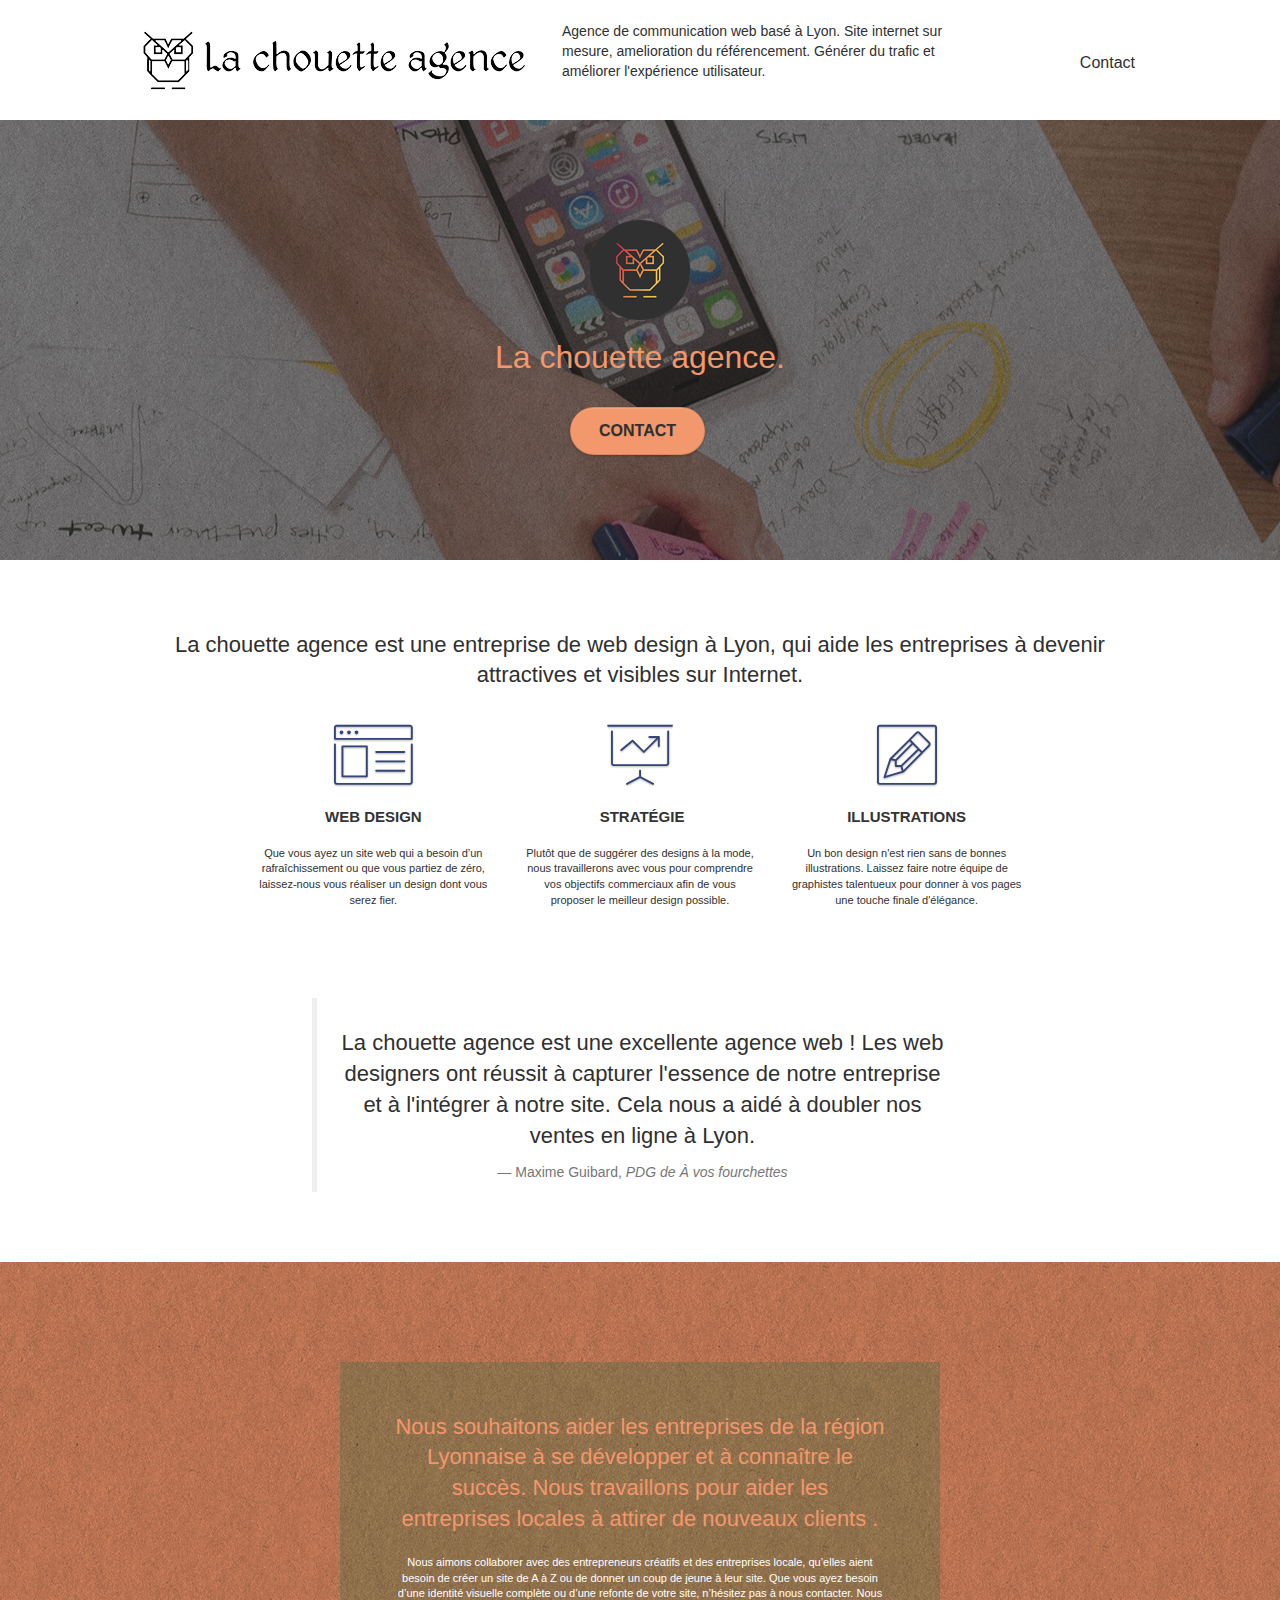
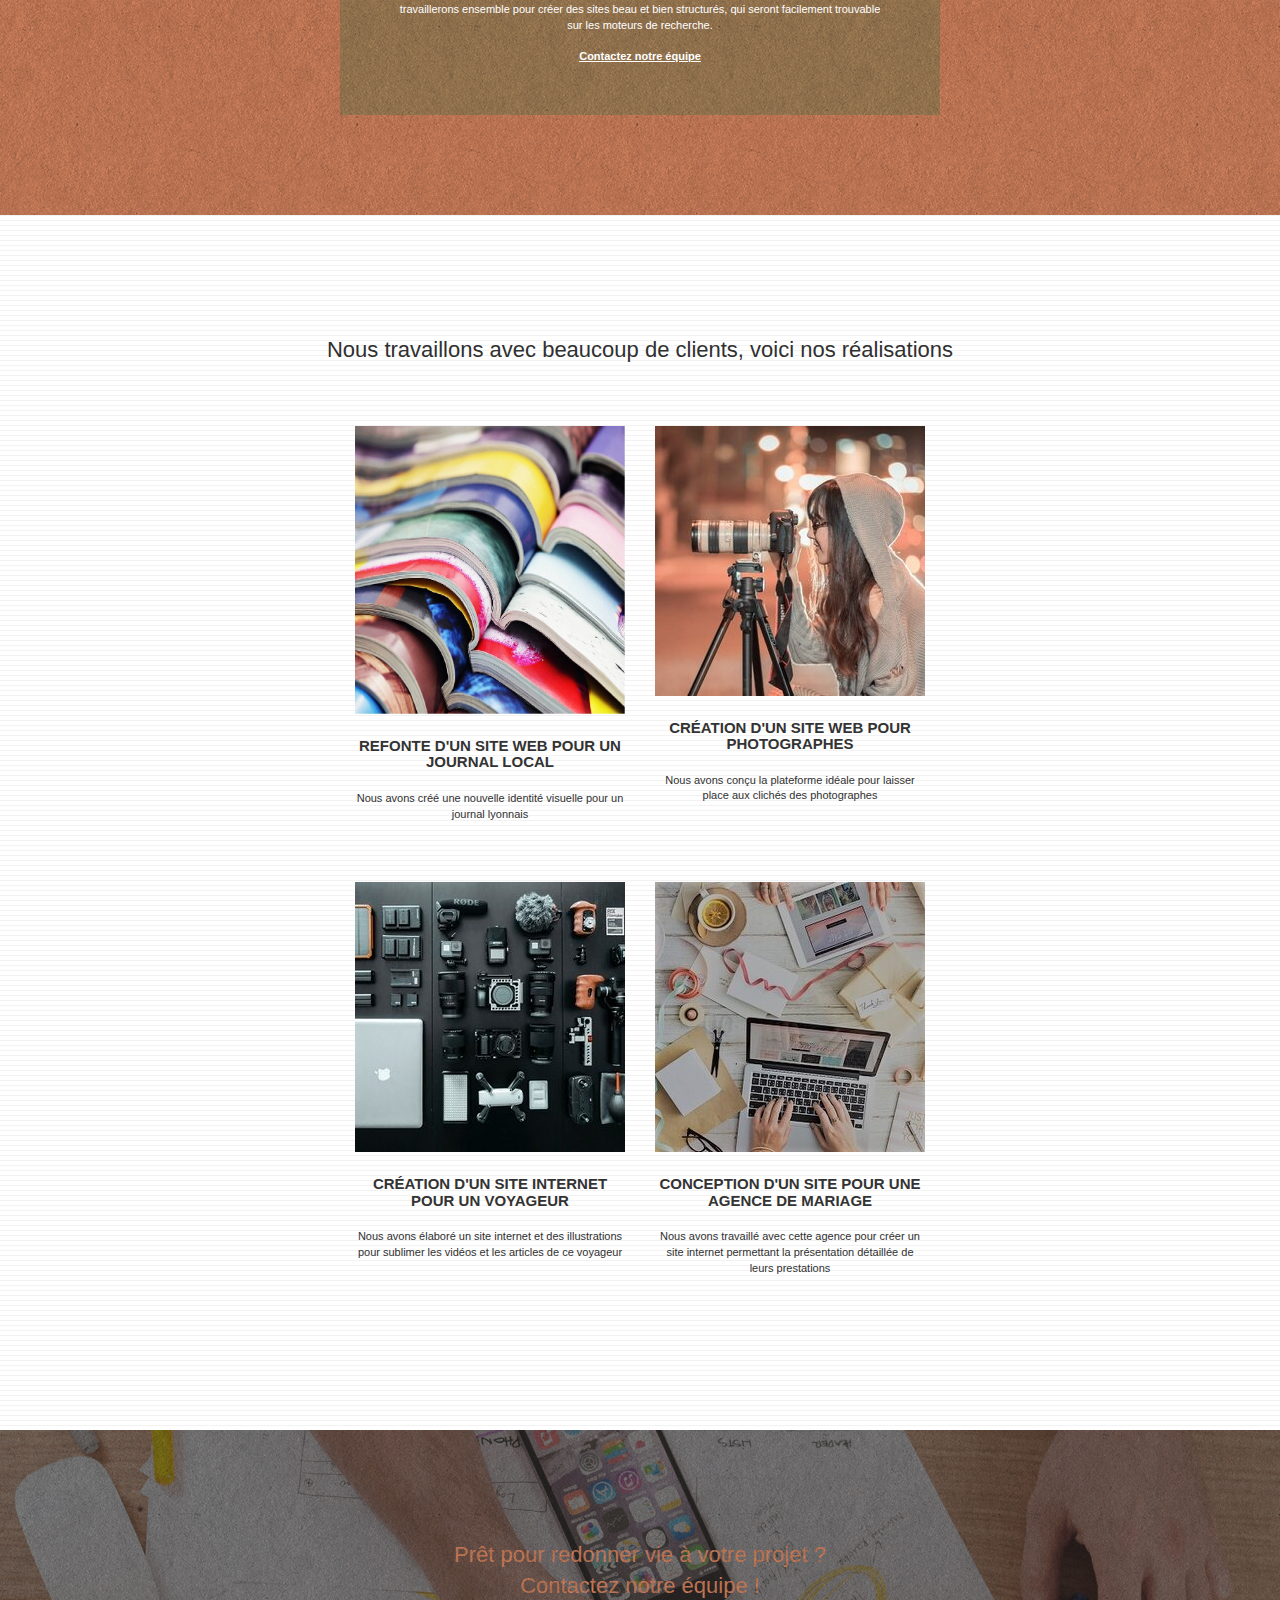
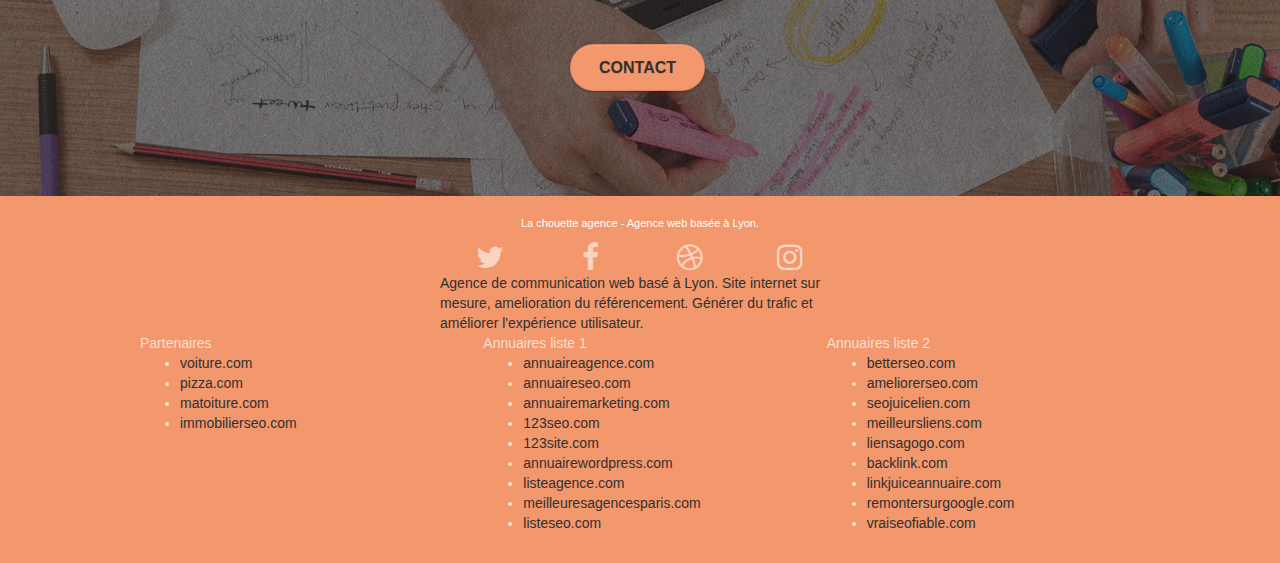
==== index.html @ 99d014a4 "Modification taille de la première photo dans le bloc-4" ====
<!doctype html>
<html lang="fr">
<head>
	<script async src="https://www.googletagmanager.com/gtag/js?id=UA-165295325-1"></script>
	<script>
		window.dataLayer = window.dataLayer || [];

		function gtag() {
			dataLayer.push(arguments);
		}
		gtag('js', new Date());

		gtag('config', 'UA-165295325-1');
	</script>
	<meta charset="utf-8">
	<title>La chouette agence - Entreprise webdesign Lyon</title>
    <meta name="description" content="Agence de communication web basé à Lyon. Site internet sur mesure, amelioration du référencement. Générer du trafic et améliorer l'expérience utilisateur.">
	<meta name="viewport" content="width=device-width, initial-scale=1.0">
	<meta name="twitter:card" content="summary">
	<meta name="twitter:title" content="Entreprise webdesign Lyon">
	<meta name="twitter:description" content="Agence de communication web basé à Lyon. Site internet sur mesure, amelioration du référencement. Générer du trafic et améliorer l'expérience utilisateur.">
	<meta name="twitter:image" content="">
	<meta property="og:title" content="Entreprise webdesign Lyon">
	<meta property="og:type" content="website">
	<meta property="og:description" content="Agence de communication web basé à Lyon">
	<meta property="og:image" content="">
    <link rel="shortcut icon" type="image/png" href="favicon.jpg">
	<link rel="stylesheet" type="text/css" href="./css/bootstrap.css">
	<link rel="stylesheet" type="text/css" href="style.css">
	<link rel="stylesheet" type="text/css" href="./css/font-awesome.css">
	<link rel="stylesheet" type="text/css" href="./css/et-line.css">
	<script src="./js/jquery-2.1.0.js"></script>
	<script src="./js/bootstrap.js"></script>
	<script src="./js/blocs.js"></script>
	<script src="./js/jquery.touchSwipe.js" defer></script>
	<script src="./js/gmaps.js"></script>
</head>

<body>
<!-- Principal conteneur -->
<div class="page-container">
    
<!-- bloc-0 -->
<div class="bloc bgc-white l-bloc " id="bloc-0">
	<div class="container bloc-sm">
		<nav class="navbar row">
			<div class="navbar-header">
				<a class="navbar-brand" href="index.html"><img src="img/la-chouette-agence.png" alt="Grand logo La chouette agence"/></a>
				<div class="keywords col-md-5 col-sm-4">Agence de communication web basé à Lyon. Site internet
					sur mesure, amelioration du référencement. Générer du trafic et améliorer l'expérience utilisateur.</div>
				<button id="nav-toggle" type="button" class="ui-navbar-toggle navbar-toggle" data-toggle="collapse" data-target=".navbar-1">
					<span class="sr-only">Toggle navigation</span><span class="icon-bar"></span><span class="icon-bar"></span><span class="icon-bar"></span>
				</button>
			</div>
			<div class="collapse navbar-collapse navbar-1 special-dropdown-nav">
				<ul class="site-navigation nav navbar-nav">
					<li>
						<a href="contact.html">Contact</a>
					</li>
				</ul>
			</div>
		</nav>
	</div>
</div>
<!-- bloc-0 END -->

<!-- bloc-1-presentation -->
<header class="bloc bgc-dark-slate-blue bg-banniere d-bloc bg-t-edge bloc-bg-texture texture-paper b-parallax" id="bloc-1-hero">
	<div class="container bloc-lg">
		<div class="row tight-width-whitespace">
			<div class="col-sm-12">
				<img src="img/logo.png" class="center-block image-resize-mode" width="100" alt="Logo la chouette agence" />
				<h1 class="text-center hero-bloc-text tc-white ">
					La chouette agence.
				</h1>
				<div class="text-center">
					<a href="contact.html" class="btn btn-lg btn-clean btn-rd cta-hero btn-atomic-tangerine" id="cta-hero">Contact</a>
				</div>
			</div>
		</div>
	</div>
</header>
<!-- bloc-1-presentation END -->

<!-- bloc-2-services -->
<main class="bloc bgc-white l-bloc" id="bloc-2-services">
	<div class="container bloc-md">
		<div class="row">
			<div class="col-sm-12 text-center">
				<h2>La chouette agence est une entreprise de web design à Lyon, qui aide les entreprises à devenir attractives et visibles sur Internet.</h2>
			</div>
		</div>
		<div class="row voffset-lg  med-width-whitespace">
			<div class="col-sm-4">
				<div class="text-center">
					<span class="et-icon-browser sm-shadow icon-dark-slate-blue icons icon-lg"></span>
				</div>
				<h3 class="mg-md text-center">
					Web design
				</h3>
				<p class="text-center ">
					Que vous ayez un site web qui a besoin d&rsquo;un rafraîchissement ou que vous partiez de zéro, laissez-nous vous réaliser un design dont vous serez fier.
				</p>
			</div>
			<div class="col-sm-4">
				<div class="text-center">
					<span class="et-icon-presentation sm-shadow icon-dark-slate-blue icons icon-lg"></span>
				</div>
				<h3 class="mg-md text-center">
					&nbsp;Stratégie
				</h3>
				<p class="text-center ">
					Plutôt que de suggérer des designs à la mode, nous travaillerons avec vous pour comprendre vos objectifs commerciaux afin de vous proposer le meilleur design possible.<br>
				</p>
			</div>
			<div class="col-sm-4">
				<div class="text-center">
					<span class="et-icon-edit sm-shadow icon-dark-slate-blue icons icon-lg"></span>
				</div>
				<h3 class="mg-md text-center">
					Illustrations
				</h3>
				<p class="text-center ">
					Un bon design n'est rien sans de bonnes illustrations. Laissez faire notre équipe de graphistes talentueux pour donner à vos pages une touche finale d'élégance.
				</p>
			</div>
		</div>
		<div class="row voffset-lg voffset">
			<div class="col-xs-12 col-md-8 col-md-offset-2 text-center">
				<blockquote>
					<h2>La chouette agence est une excellente agence web ! Les web designers ont réussit à capturer l'essence de notre entreprise et à l'intégrer
						à notre site. Cela nous a aidé à doubler nos ventes en ligne à Lyon.
					</h2>
					<footer>Maxime Guibard, <cite>PDG de À vos fourchettes</cite></footer>
				</blockquote>
			</div>
		</div>
	</div>
</main>
<!-- bloc-2-services END -->

<!-- bloc-3-what-i-do -->
<section class="bloc tc-white bgc-atomic-tangerine bg-presentation d-bloc bloc-bg-texture texture-paper b-parallax" id="bloc-3-what-i-do">
	<div class="container bloc-lg">
		<div class="row tight-width-whitespace black-background">
			<div class="col-sm-12">
				<h2 class="mg-md text-center tc-white">
					Nous souhaitons aider les entreprises de la région Lyonnaise à se développer et à connaître le succès. Nous travaillons pour aider les entreprises locales 
					à attirer de nouveaux clients .<br>
				</h2>
				<p class="text-center white">
					Nous aimons collaborer avec des entrepreneurs créatifs et des entreprises locale, qu’elles aient besoin de créer un site de A à Z ou de 
					donner un coup de jeune à leur site. Que vous ayez besoin d’une identité visuelle complète ou d’une refonte de votre site, n’hésitez pas 
					à nous contacter. Nous travaillerons ensemble pour créer des sites beau et bien structurés, qui seront facilement trouvable sur 
					les moteurs de recherche. <br><br><a class="ltc-white bold-link" href="contact.html">Contactez notre équipe</a><br>
				</p>
			</div>
		</div>
	</div>
</section>
<!-- bloc-3-what-i-do END -->

<!-- bloc-4-portfolio -->
<section class="bloc bgc-white bg-lines-h2-bg bg-repeat l-bloc" id="bloc-4-portfolio">
	<div class="container bloc-lg">
		<div class="row">
			<div class="col-sm-12 text-center">
				<h2>Nous travaillons avec beaucoup de clients, voici nos réalisations</h2>
			</div>
		</div>
		<article class="row tight-width-whitespace portfolio-row">
			<div class="col-sm-6">
				<a href="#" data-lightbox="img/livres.jpg" data-gallery-id="gallery-1"
					data-caption="Refonte d'un site web pour un journal local" data-frame="snapshot-lb">
					<img src="img/livres.jpg" alt="Plusieurs livres pour un site web journal" class="img-responsive portfolio-thumb" /></a>
				<h3 class="mg-md text-center">
					Refonte d'un site web pour un journal local
				</h3>
				<p class="text-center">
					Nous avons créé une nouvelle identité visuelle pour un journal lyonnais
				</p>
			</div>
			<div class="col-sm-6">
				<a href="#" data-lightbox="img/photographie.jpg" data-gallery-id="gallery-1" data-caption="Création d'un site web pour photographes" data-frame="snapshot-lb">
					<img src="img/photographie.jpg" class="img-responsive portfolio-thumb" alt="Photographie pour un site web de photographes" /></a>
				<h3 class="mg-md text-center">
					Création d'un site web pour photographes
				</h3>
				<p class="text-center">
					Nous avons conçu la plateforme idéale pour laisser place aux clichés des photographes
				</p>
			</div>
		</article>
		<article class="row tight-width-whitespace portfolio-row">
			<div class="col-sm-6">
				<a href="#" data-lightbox="img/appareils-photo.jpg" data-gallery-id="gallery-1"
					data-caption="Création d'un site internet pour un voyageur" data-frame="snapshot-lb">
					<img src="img/appareils-photo.jpg" class="img-responsive portfolio-thumb" alt="Plusieurs appareils photo pour un site web pour voyageur"/></a>
				<h3 class="mg-md text-center">
					Création d'un site internet pour un voyageur
				</h3>
				<p class="text-center">
					Nous avons élaboré un site internet et des illustrations pour sublimer les vidéos et les articles de ce voyageur
				</p>
			</div>
			<div class="col-sm-6">
				<a href="#" data-lightbox="img/pc-bureau.jpg" data-gallery-id="gallery-1"
					data-caption="Conception d'un site pour une agence de mariage" data-frame="snapshot-lb">
					<img src="img/pc-bureau.jpg" class="img-responsive portfolio-thumb" alt="PC sur un bureau pour un site web d'agence de mariage" /></a>
				<h3 class="mg-md text-center">
					Conception d'un site pour une agence de mariage
				</h3>
				<p class="text-center">
					Nous avons travaillé avec cette agence pour créer un site internet permettant la présentation détaillée de leurs prestations
				</p>
			</div>
		</article>
	</div>
</section>
<!-- bloc-4-portfolio END -->

<!-- bloc-5-cta -->
<div class="bloc bgc-dark-slate-blue bg-banniere d-bloc bloc-bg-texture texture-paper" id="bloc-5-cta">
	<div class="container bloc-lg">
		<div class="row">
			<h2 class="mg-md text-center tc-white">
				Prêt pour redonner vie à votre projet ?<br>Contactez notre équipe !
			</h2>
			<div class="col-sm-12 text-center">
				<a href="contact.html" class="btn btn-atomic-tangerine btn-clean btn-rd btn-lg cta-hero">Contact</a>
			</div>
		</div>
	</div>
</div>
<!-- bloc-5-cta END -->

<!-- Footer - bloc-8 -->
<div class="bloc bgc-atomic-tangerine d-bloc" id="bloc-8">
	<div class="container bloc-sm">
		<div class="row">
			<div class="col-sm-12">
				<p class="text-center white">
					La chouette agence - Agence web basée à Lyon.<br>
				</p>
				<div class="row row-no-gutters social">
					<div class="col-sm-3">
						<div class="text-center">
							<a class="social" href="index.html"><span class="fa fa-twitter icon-md"></span></a>
						</div>
					</div>
					<div class="col-sm-3">
						<div class="text-center">
							<a class="social" href="index.html"><span class="fa fa-facebook icon-md"></span></a>
						</div>
					</div>
					<div class="col-sm-3">
						<div class="text-center">
							<a class="social" href="index.html"><span class="fa fa-dribbble icon-md"></span></a>
						</div>
					</div>
					<div class="col-sm-3">
						<div class="text-center">
							<a class="social" href="index.html"><span class="fa fa-instagram icon-md"></span></a>
						</div>
					</div>
					<div class="keywords" style="color:#303030;">Agence de communication web basé à Lyon. Site internet
						sur mesure, amelioration du référencement. Générer du trafic et améliorer l'expérience utilisateur.</div>
				</div>
				<div class="row">
					<div class="col-sm-4">
						Partenaires
							<ul>
								<li><a href="voiture.com">voiture.com</a></li>
								<li><a href="pizza.com">pizza.com</a></li>
								<li><a href="matoiture.com">matoiture.com</a></li>
								<li><a href="immobilierseo.com">immobilierseo.com</a></li>
							</ul>		
					</div>
					<div class="col-sm-4">
						Annuaires liste 1
						<ul>
							<li><a href="annuaireagence.com">annuaireagence.com</a></li>
							<li><a href="annuaireseo.com">annuaireseo.com</a></li>
							<li><a href="annuairemarketing.com">annuairemarketing.com</a></li>
							<li><a href="123seoture.com">123seo.com</a></li>
							<li><a href="123site.com">123site.com</a></li>
							<li><a href="annuairewordpress.com">annuairewordpress.com</a></li>
							<li><a href="listeagence.com">listeagence.com</a></li>
							<li><a href="meilleuresagencesparis.com">meilleuresagencesparis.com</a></li>
							<li><a href="listeseo.com">listeseo.com</a></li>
						</ul>
					</div>
					<div class="col-sm-4">
						Annuaires liste 2
						<ul>
							<li><a href="betterseo.com">betterseo.com</a></li>
							<li><a href="ameliorerseo.com">ameliorerseo.com</a></li>
							<li><a href="seojuicelien.com">seojuicelien.com</a></li>
							<li><a href="meilleursliens.com">meilleursliens.com</a></li>
							<li><a href="liensagogo.com">liensagogo.com</a></li>
							<li><a href="backlink.com">backlink.com</a></li>
							<li><a href="linkjuiceannuaire.com">linkjuiceannuaire.com</a></li>
							<li><a href="remontersurgoogle.com">remontersurgoogle.com</a></li>
							<li><a href="vraiseofiable.com">vraiseofiable.com</a></li>
						</ul>
					</div>
				</div>
			</div>
		</div>
	</div>
</div>
<!-- Footer - bloc-8 END -->

</div>
<!-- Principal conteneur END -->
    

</body>
</html>
---- style.css ----
body {
    margin: 0;
    padding: 0;
    background: #FFF;
    overflow-x: hidden;
    -webkit-font-smoothing: antialiased;
    -moz-osx-font-smoothing: grayscale;
}

a,
button {
    transition: all .3s ease-in-out;
    outline: none!important;
}

a:hover {
    text-decoration: none;
    cursor: pointer;
}

#page-loading-blocs-notifaction {
    position: fixed;
    top: 0;
    bottom: 0;
    width: 100%;
    z-index: 100000;
    background: #FFFFFF url("img/pageload-spinner.gif") no-repeat center center;
}

.bloc {
    width: 100%;
    clear: both;
    background: 50% 50% no-repeat;
    padding: 0 50px;
    -webkit-background-size: cover;
    -moz-background-size: cover;
    -o-background-size: cover;
    background-size: cover;
    position: relative;
}

.bloc .container {
    padding-left: 0;
    padding-right: 0;
}

.bloc-lg {
    padding: 100px 50px;
}

.bloc-md {
    padding: 50px;
}

.bloc-sm {
    padding: 20px 50px;
}

.bg-center,
.bg-l-edge,
.bg-r-edge,
.bg-t-edge,
.bg-b-edge,
.bg-tl-edge,
.bg-bl-edge,
.bg-tr-edge,
.bg-br-edge,
.bg-repeat {
    -webkit-background-size: auto!important;
    -moz-background-size: auto!important;
    -o-background-size: auto!important;
    background-size: auto!important;
}

.bg-repeat {
    background: repeat;
}

.bg-t-edge {
    background: top no-repeat;
}

.bloc-bg-texture::before {
    content: "";
    background-size: 2px 2px;
    position: absolute;
    top: 0;
    bottom: 0;
    left: 0;
    right: 0;
}

.texture-paper::before {
    background: url("img/texture-paper.png");
    background-size: 280px 280px;
}

.b-parallax {
    background-attachment: fixed;
}

.d-bloc {
    color: rgba(255, 255, 255, .7);
}

.d-bloc button:hover {
    color: rgba(255, 255, 255, .9);
}

.d-bloc .icon-round,
.d-bloc .icon-square,
.d-bloc .icon-rounded,
.d-bloc .icon-semi-rounded-a,
.d-bloc .icon-semi-rounded-b {
    border-color: rgba(255, 255, 255, .9);
}

.d-bloc .divider-h span {
    border-color: rgba(255, 255, 255, .2);
}

.d-bloc .a-btn,
.d-bloc .navbar a,
.d-bloc .navbar-brand,
.d-bloc a .icon-sm,
.d-bloc a .icon-md,
.d-bloc a .icon-lg,
.d-bloc a .icon-xl,
.d-bloc h1 a,
.d-bloc h2 a,
.d-bloc h3 a,
.d-bloc h4 a,
.d-bloc h5 a,
.d-bloc h6 a,
.d-bloc p a {
    color: rgba(255, 255, 255, .6);
}

.d-bloc .a-btn:hover,
.d-bloc .navbar a:hover,
.d-bloc .navbar-brand:hover,
.d-bloc a:hover .icon-sm,
.d-bloc a:hover .icon-md,
.d-bloc a:hover .icon-lg,
.d-bloc a:hover .icon-xl,
.d-bloc h1 a:hover,
.d-bloc h2 a:hover,
.d-bloc h3 a:hover,
.d-bloc h4 a:hover,
.d-bloc h5 a:hover,
.d-bloc h6 a:hover,
.d-bloc p a:hover {
    color: rgba(255, 255, 255, 1);
}

.d-bloc .navbar-toggle .icon-bar {
    background: rgba(255, 255, 255, 1);
}

.d-bloc .btn-wire,
.d-bloc .btn-wire:hover {
    color: rgba(255, 255, 255, 1);
    border-color: rgba(255, 255, 255, 1);
}

.d-bloc .panel {
    color: rgba(0, 0, 0, .5);
}

.d-bloc .panel button:hover {
    color: rgba(0, 0, 0, .7);
}

.d-bloc .panel icon {
    border-color: rgba(0, 0, 0, .7);
}

.d-bloc .panel .divider-h span {
    border-color: rgba(0, 0, 0, .1);
}

.d-bloc .panel .a-btn {
    color: rgba(0, 0, 0, .6);
}

.d-bloc .panel .a-btn:hover {
    color: rgba(0, 0, 0, 1);
}

.d-bloc .panel .btn-wire,
.d-bloc .panel .btn-wire:hover {
    color: rgba(0, 0, 0, .7);
    border-color: rgba(0, 0, 0, .3);
}

.d-bloc .panel,
.l-bloc {
    color: rgba(0, 0, 0, .5);
}

.d-bloc .panel button:hover,
.l-bloc button:hover {
    color: rgba(0, 0, 0, .7);
}

.l-bloc .icon-round,
.l-bloc .icon-square,
.l-bloc .icon-rounded,
.l-bloc .icon-semi-rounded-a,
.l-bloc .icon-semi-rounded-b {
    border-color: rgba(0, 0, 0, .7);
}

.d-bloc .panel .divider-h span,
.l-bloc .divider-h span {
    border-color: rgba(0, 0, 0, .1);
}

.d-bloc .panel .a-btn,
.l-bloc .a-btn,
.l-bloc .navbar a,
.l-bloc .navbar-brand,
.l-bloc a .icon-sm,
.l-bloc a .icon-md,
.l-bloc a .icon-lg,
.l-bloc a .icon-xl,
.l-bloc h1 a,
.l-bloc h2 a,
.l-bloc h3 a,
.l-bloc h4 a,
.l-bloc h5 a,
.l-bloc h6 a,
.l-bloc p a {
    color: rgba(0, 0, 0, .6);
}

.d-bloc .panel .a-btn:hover,
.l-bloc .a-btn:hover,
.l-bloc .navbar a:hover,
.l-bloc .navbar-brand:hover,
.l-bloc a:hover .icon-sm,
.l-bloc a:hover .icon-md,
.l-bloc a:hover .icon-lg,
.l-bloc a:hover .icon-xl,
.l-bloc h1 a:hover,
.l-bloc h2 a:hover,
.l-bloc h3 a:hover,
.l-bloc h4 a:hover,
.l-bloc h5 a:hover,
.l-bloc h6 a:hover,
.l-bloc p a:hover {
    color: rgba(0, 0, 0, 1);
}

.l-bloc .navbar-toggle .icon-bar {
    color: rgba(0, 0, 0, .6);
}

.d-bloc .panel .btn-wire,
.d-bloc .panel .btn-wire:hover,
.l-bloc .btn-wire,
.l-bloc .btn-wire:hover {
    color: rgba(0, 0, 0, .7);
    border-color: rgba(0, 0, 0, .3);
}

.voffset {
    margin-top: 30px;
}

.voffset-lg {
    margin-top: 80px;
}

.row-no-gutters {
    margin-right: 0;
    margin-left: 0;
}

.row.row-no-gutters > [class^="col-"],
.row.row-no-gutters > [class*=" col-"] {
    padding-right: 0;
    padding-left: 0;
}

#bloc-1-hero h1 {
    font-size: 32px;
}

.navbar {
    margin-bottom: 0;
    z-index: 1;
}

.navbar-brand {
    height: auto;
    padding: 3px 15px;
    font-size: 25px;
    font-weight: normal;
    font-weight: 600;
    line-height: 44px;
}

.navbar-brand img {
    max-height: 200px;
    margin: 0 5px 0 0;
    display: inline;
}

.navbar-brand img[src$=svg] {
    min-width: 100px;
}

.nav-center .navbar-brand img {
    margin: 0;
}

.navbar .nav {
    padding-top: 2px;
    margin-right: -16px;
    float: right;
    z-index: 1;
}

.nav > li {
    float: left;
    margin-top: 4px;
    font-size: 16px;
}

.navbar-nav .open .dropdown-menu > li > a {
    text-align: inherit;
}

.nav > li a:hover,
.nav > li a:focus {
    background: transparent;
}

.navbar-toggle {
    margin: 10px 10px 0 0;
    border: 0px;
}

.navbar-toggle:hover {
    background: transparent!important;
}

.navbar-toggle .icon-bar {
    background-color: rgba(0, 0, 0, .5);
    width: 26px;
}

.nav-invert .navbar .nav {
    float: left;
}

.nav-invert .navbar-header,
.nav-invert .navbar-brand {
    float: right;
    position: relative;
    z-index: 2;
}

@media (min-width: 768px) {
    .site-navigation {
        position: absolute;
        top: 50%;
        right: 20px;
        transform: translate(0, -50%);
        -webkit-transform: translateY(-50%);
    }
    .nav > li .dropdown-menu a,
    .nav > li .dropdown-menu a:hover {
        color: #484848;
    }
    .nav-invert .site-navigation {
        left: 0;
        right: 0;
    }
    .nav-center {
        text-align: center;
    }
    .nav-center .navbar-header {
        width: 100%;
    }
    .nav-center .navbar-header,
    .nav-center .navbar-brand,
    .nav-center .nav > li {
        float: none;
        display: inline-block;
    }
    .nav-center .site-navigation {
        position: relative;
        width: 100%;
        right: 0;
        margin-right: 0px;
        margin-top: 20px;
    }
    .nav-center.mini-nav .navbar-toggle {
        float: none;
        margin: 10px auto 0;
    }
}

.nav > li > .dropdown a {
    background: none!important;
    display: block;
    padding: 14px 15px;
}

nav .caret {
    margin: 0 5px;
}

.dropdown-menu .dropdown-menu {
    top: -8px;
    left: 100%;
}

.dropdown-menu .dropmenu-flow-right {
    top: 100%;
    left: 0;
    margin-left: -1px;
    border-top-left-radius: 0;
    border-top-right-radius: 0;
}

.dropdown-menu .dropdown span {
    border: 4px solid black;
    border-top-color: transparent;
    border-right-color: transparent;
    border-bottom-color: transparent;
    margin: 6px -5px 0 0!important;
    float: right;
}

.mg-md {
    margin-top: 10px;
    margin-bottom: 20px;
}

.mg-lg {
    margin-top: 10px;
    margin-bottom: 40px;
}

.btn {
    margin: 0 5px 5px 0;
}

.btn.pull-right {
    margin: 0 0 5px 5px;
}

.btn-d,
.btn-d:hover,
.btn-d:focus {
    color: #FFF;
    background: rgba(0, 0, 0, .3);
}

button {
    outline: none!important;
}

.btn-rd {
    border-radius: 40px;
}

.btn-clean {
    border: 1px solid rgba(0, 0, 0, .08);
    border-bottom-color: rgba(0, 0, 0, .1);
    text-shadow: 0 1px 0 rgba(0, 0, 1, .1);
    box-shadow: 0 1px 3px rgba(0, 0, 1, .25), inset 0 1px 0 0 rgba(255, 255, 255, .15);
}

.icon-md {
    font-size: 30px!important;
}

.icon-lg {
    font-size: 60px!important;
}

.sm-shadow {
    text-shadow: 0 1px 2px rgba(0, 0, 0, .3);
}

.panel-sq,
.panel-sq .panel-heading,
.panel-sq .panel-footer {
    border-radius: 0;
}

.panel-rd {
    border-radius: 30px;
}

.panel-rd .panel-heading {
    border-radius: 29px 29px 0 0;
}

.panel-rd .panel-footer {
    border-radius: 0 0 29px 29px;
}

.form-control {
    border-color: rgba(0, 0, 0, .1);
    box-shadow: none;
}

.scrollToTop {
    width: 40px;
    height: 40px;
    position: fixed;
    bottom: 20px;
    right: 20px;
    opacity: 0;
    z-index: 500;
    transition: all .3s ease-in-out;
}

.scrollToTop span {
    margin-top: 6px;
}

.showScrollTop {
    font-size: 14px;
    opacity: 1;
}

a[data-lightbox] {
    position: relative;
    display: block;
    text-align: center;
}

a[data-lightbox]:hover::before {
    content: "+";
    font-family: "HelveticaNeue-Light", "Helvetica Neue Light", "Helvetica Neue", Helvetica, Arial;
    font-size: 32px;
    width: 50px;
    height: 50px;
    margin-left: -25px;
    border-radius: 50%;
    background: rgba(0, 0, 0, .6);
    color: #FFF;
    font-weight: 100;
    z-index: 1;
    position: absolute;
    top: 50%;
    transform: translateY(-50%);
    -webkit-transform: translateY(-50%);
}

a[data-lightbox]:hover img {
    opacity: 0.6;
    -webkit-animation-fill-mode: none;
    animation-fill-mode: none;
}

#lightbox-modal {
    display: flex;
    align-items: center;
}

#lightbox-modal .modal-dialog {
    width: 90%;
    max-width: 900px;
    margin: 0 auto 0;
}

#lightbox-modal .modal-dialog img {
    max-height: 90vh;
    margin: 0 auto;
}

.lightbox-caption {
    padding: 20px;
    color: #FFF;
    background: rgba(0, 0, 0, .5);
    position: absolute;
    left: 15px;
    right: 15px;
    bottom: 5px;
}

.close-lightbox {
    color: #FFF;
    font-size: 30px;
    position: absolute;
    top: 20px;
    right: 20px;
    z-index: 20;
    background: rgba(0, 0, 0, .5);
    border: none;
    line-height: 30px;
    padding: 0 9px 5px;
    opacity: 0.3;
}

.close-lightbox:hover,
.next-lightbox:hover,
.prev-lightbox:hover {
    opacity: 1.0;
    color: #FFF;
}

.next-lightbox,
.prev-lightbox {
    font-size: 20px;
    color: rgba(255, 255, 255, .9);
    background: rgba(0, 0, 0, .5);
    transition: all .2s ease-in-out;
    position: absolute;
    top: 45%;
    z-index: 1;
    opacity: 0.4;
}

.next-lightbox {
    padding: 6px 8px 1px 13px;
    right: 25px;
}

.prev-lightbox {
    padding: 6px 13px 1px 10px;
    left: 25px;
}

.snapshot-lb .modal-body {
    padding-bottom: 45px;
}

.snapshot-lb .lightbox-caption {
    padding: 0;
    color: rgba(0, 0, 0, .5);
    background: none;
}

h1,
h2,
h3,
h4,
h5,
h6,
p,
label,
.btn,
a {
    font-family: "helvetica";
    font-weight: 400;
    color: #303030!important;
}

.container {
    max-width: 1000px;
}

.hero-bloc-text {
    font-size: 38px;
}

.hero-bloc-text-sub {
    font-size: 36px;
}

.statement-bloc-text {
    line-height: 26px;
    font-style: italic;
    font-size: 20px;
    text-align: center;
    font-weight: lighter;
    max-width: 520px;
    margin: auto auto auto auto;
}

p {
    font-size: 11px;
}

.tight-width-whitespace {
    max-width: 600px;
    margin: auto auto auto auto;
}

.h1 {
    font-size: 20px;
    font-family: "Open Sans";
}

.cta-hero {
    margin-top: 22px;
    color: #303030;
    text-transform: uppercase;
    padding: 12px 28px 12px 28px;
    font-size: 16px;
    font-weight: 700;
}

.social {
    max-width: 400px;
    margin: auto auto auto auto;
}

h2 {
    font-size: 22px;
    line-height: 1.4em;
}

h3 {
    font-size: 15px;
    text-transform: uppercase;
    font-weight: 700;
    color: #333333!important;
}

.med-width-whitespace {
    max-width: 800px;
    margin: auto auto auto auto;
    box-shadow: 0px 0px 0px #000000;
}

h1 {
    color: #333333!important;
}

h4 {
    color: #333333!important;
}

.icons {
    margin-bottom: 14px;
    margin-top: 24px;
}

.white {
    color: #FFFFFF!important;
}

.portfolio-thumb {
    margin-bottom: 24px;
}

.portfolio-row {
    margin-bottom: 44px;
    margin-top: 50px;
}

.avatar {
    box-shadow: 0px 4px 9px rgba(0, 0, 0, 0.3);
}

.black-background {
    background-color: rgba(165, 147, 99, 0.7);
    padding: 40px 40px 40px 40px;
}

.bold-link {
    font-weight: 900;
    text-decoration: underline!important;
}

.bgc-white {
    background-color: #FFFFFF;
}

.bgc-dark-slate-blue {
    background-color: #364577;
}

.bgc-atomic-tangerine {
    background-color: #F3976C;
}

.tc-white {
    color: #F3976C!important;
}

.btn-atomic-tangerine {
    background: #F3976C;
    color: #303030;
}

.btn-atomic-tangerine:hover {
    background: #c27956!important;
    color: #303030;
}

.ltc-white {
    color: #FFFFFF!important;
}

.ltc-white:hover {
    color: #cccccc!important;
}

.ltc-atomic-tangerine {
    color: #F3976C!important;
}

.ltc-atomic-tangerine:hover {
    color: #c27956!important;
}

.icon-dark-slate-blue {
    color: #364577!important;
    border-color: #364577!important;
}

.bg-dots-bg {
    background-image: url("img/dots-bg.png");
}

.bg-lines-h2-bg {
    background-image: url("img/lines-h2-bg.png");
}

.bg-banniere {
    background-image: url("img/la-chouette-agence-banniere.jpg");
}

.bg-presentation {
    background-image: url("img/image-de-presentation.bmp");
}

@media (max-width: 1024px) {
    .bloc {
        padding-left: 20px;
        padding-right: 20px;
    }
    .bloc.full-width-bloc,
    .bloc-tile-2.full-width-bloc .container,
    .bloc-tile-3.full-width-bloc .container,
    .bloc-tile-4.full-width-bloc .container {
        padding-left: 0;
        padding-right: 0;
    }
}

@media (max-width: 992px) and (min-width: 768px) {
    .navbar .nav {
        max-width: 80%
    }
    .nav-center.navbar .nav {
        max-width: 100%
    }
}

@media only screen and (min-device-width: 768px) and (max-device-width: 1024px) and (orientation: landscape) {
    .b-parallax {
        background-attachment: scroll;
    }
}

@media only screen and (min-device-width: 1024px) and (max-device-width: 1366px) and (-webkit-min-device-pixel-ratio: 1.5) {
    .b-parallax {
        background-attachment: scroll;
    }
}

@media (max-width: 991px) {
    .container {
        width: 100%;
    }
    .b-parallax {
        background-attachment: scroll;
    }
    .page-container,
    #hero-bloc {
        overflow-x: hidden;
        position: relative;
    }
    .bloc {
        padding-left: constant(safe-area-inset-left);
        padding-right: constant(safe-area-inset-right);
    }
    .bloc-group,
    .bloc-group .bloc {
        display: block;
        width: 100%;
    }
    .bloc-fill-screen .fill-bloc-top-edge,
    .bloc-fill-screen .fill-bloc-bottom-edge {
        padding: 0 20px;
        padding-left: constant(safe-area-inset-left);
        padding-right: constant(safe-area-inset-right);
    }
}

@media (max-width: 767px) {
    .page-container {
        overflow-x: hidden;
        position: relative;
    }
    h1,
    h2,
    h3,
    h4,
    h5,
    h6,
    p,
    #disqus_thread {
        padding-left: 10px!important;
        padding-right: 10px!important;
    }
    .b-parallax {
        background-attachment: scroll;
    }
    .navbar .nav {
        padding-top: 0;
        border-top: 1px solid rgba(0, 0, 0, .2);
        float: none!important;
    }
    .navbar.row {
        margin-left: 0;
        margin-right: 0;
    }
    .site-navigation {
        position: inherit;
        transform: none;
        -webkit-transform: none;
        -ms-transform: none;
    }
    .nav > li {
        margin-top: 0;
        border-bottom: 1px solid rgba(0, 0, 0, .1);
        background: rgba(0, 0, 0, .05);
        text-align: left;
        padding-left: 15px;
        width: 100%;
    }
    .nav > li:hover {
        background: rgba(0, 0, 0, .08);
    }
    .dropdown .dropdown a .caret {
        float: none;
        margin: 5px 0 0 10px!important;
        border: 4px solid black;
        border-bottom-color: transparent;
        border-right-color: transparent;
        border-left-color: transparent;
    }
    #hero-bloc .navbar .nav {
        background: rgba(0, 0, 0, .8);
    }
    #hero-bloc .navbar .nav a {
        color: rgba(255, 255, 255, .6);
    }
    .hero {
        padding: 50px 0;
    }
    .hero-nav {
        left: -1px;
        right: -1px;
    }
    .navbar-collapse {
        padding: 0;
        overflow-x: hidden;
        -webkit-box-shadow: none;
        box-shadow: none;
    }
    .navbar-brand img {
        max-height: 40px;
        width: auto;
    }
    .nav-invert .navbar-header {
        float: none;
        width: 100%;
    }
    .nav-invert .navbar-toggle {
        float: left;
        margin-left: 10px;
    }
    .bloc {
        padding-left: 0;
        padding-right: 0;
    }
    .bloc-xxl,
    .bloc-xl,
    .bloc-lg {
        padding: 40px 0;
    }
    .bloc-sm,
    .bloc-md {
        padding-left: 0;
        padding-right: 0;
    }
    .bloc-tile-2 .container,
    .bloc-tile-3 .container,
    .bloc-tile-4 .container,
    .bloc-fill-screen .fill-bloc-top-edge,
    .bloc-fill-screen .fill-bloc-bottom-edge {
        padding-left: 0;
        padding-right: 0;
    }
    .a-block {
        padding: 0 10px;
    }
    .btn-dwn {
        display: none;
    }
    .voffset {
        margin-top: 5px;
    }
    .voffset-md {
        margin-top: 20px;
    }
    .voffset-lg {
        margin-top: 30px;
    }
    form {
        padding: 5px;
    }
    .close-lightbox {
        display: inline-block;
    }
    .blocsapp-device-iphone5 {
        background-size: 216px 425px;
        padding-top: 60px;
        width: 216px;
        height: 425px;
    }
    .blocsapp-device-iphone5 img {
        width: 180px;
        height: 320px;
    }
}

@media (max-width: 400px) {
    .bloc {
        padding-left: 0;
        padding-right: 0;
    }
}

@media (max-width: 767px) {
    .bloc-mob-center-text {
        text-align: center;
    }
}


/* rajout */ 

.keywords {
    color: #303030;
    font-size: 14px;
}
---- css/et-line.css ----
@font-face {
    font-family: et-line;
    src: url(../fonts/et-line.eot);
    src: url(../fonts/et-line.eot?#iefix) format('embedded-opentype'), url(../fonts/et-line.woff) format('woff'), url(../fonts/et-line.ttf) format('truetype'), url(../fonts/et-line.svg#et-line) format('svg');
    font-weight: 400;
    font-style: normal
}

.et-icon-adjustments,
.et-icon-alarmclock,
.et-icon-anchor,
.et-icon-aperture,
.et-icon-attachment,
.et-icon-bargraph,
.et-icon-basket,
.et-icon-beaker,
.et-icon-bike,
.et-icon-book-open,
.et-icon-briefcase,
.et-icon-browser,
.et-icon-calendar,
.et-icon-camera,
.et-icon-caution,
.et-icon-chat,
.et-icon-circle-compass,
.et-icon-clipboard,
.et-icon-clock,
.et-icon-cloud,
.et-icon-compass,
.et-icon-desktop,
.et-icon-dial,
.et-icon-document,
.et-icon-documents,
.et-icon-download,
.et-icon-dribbble,
.et-icon-edit,
.et-icon-envelope,
.et-icon-expand,
.et-icon-facebook,
.et-icon-flag,
.et-icon-focus,
.et-icon-gears,
.et-icon-genius,
.et-icon-gift,
.et-icon-global,
.et-icon-globe,
.et-icon-googleplus,
.et-icon-grid,
.et-icon-happy,
.et-icon-hazardous,
.et-icon-heart,
.et-icon-hotairballoon,
.et-icon-hourglass,
.et-icon-key,
.et-icon-laptop,
.et-icon-layers,
.et-icon-lifesaver,
.et-icon-lightbulb,
.et-icon-linegraph,
.et-icon-linkedin,
.et-icon-lock,
.et-icon-magnifying-glass,
.et-icon-map,
.et-icon-map-pin,
.et-icon-megaphone,
.et-icon-mic,
.et-icon-mobile,
.et-icon-newspaper,
.et-icon-notebook,
.et-icon-paintbrush,
.et-icon-paperclip,
.et-icon-pencil,
.et-icon-phone,
.et-icon-picture,
.et-icon-pictures,
.et-icon-piechart,
.et-icon-presentation,
.et-icon-pricetags,
.et-icon-printer,
.et-icon-profile-female,
.et-icon-profile-male,
.et-icon-puzzle,
.et-icon-quote,
.et-icon-recycle,
.et-icon-refresh,
.et-icon-ribbon,
.et-icon-rss,
.et-icon-sad,
.et-icon-scissors,
.et-icon-scope,
.et-icon-search,
.et-icon-shield,
.et-icon-speedometer,
.et-icon-strategy,
.et-icon-streetsign,
.et-icon-tablet,
.et-icon-target,
.et-icon-telescope,
.et-icon-toolbox,
.et-icon-tools,
.et-icon-tools-2,
.et-icon-trophy,
.et-icon-tumblr,
.et-icon-twitter,
.et-icon-upload,
.et-icon-video,
.et-icon-wallet,
.et-icon-wine {
    font-family: et-line;
    speak: none;
    font-style: normal;
    font-weight: 400;
    font-variant: normal;
    text-transform: none;
    line-height: 1;
    -webkit-font-smoothing: antialiased;
    -moz-osx-font-smoothing: grayscale;
    display: inline-block
}

.et-icon-mobile:before {
    content: "\e000"
}

.et-icon-laptop:before {
    content: "\e001"
}

.et-icon-desktop:before {
    content: "\e002"
}

.et-icon-tablet:before {
    content: "\e003"
}

.et-icon-phone:before {
    content: "\e004"
}

.et-icon-document:before {
    content: "\e005"
}

.et-icon-documents:before {
    content: "\e006"
}

.et-icon-search:before {
    content: "\e007"
}

.et-icon-clipboard:before {
    content: "\e008"
}

.et-icon-newspaper:before {
    content: "\e009"
}

.et-icon-notebook:before {
    content: "\e00a"
}

.et-icon-book-open:before {
    content: "\e00b"
}

.et-icon-browser:before {
    content: "\e00c"
}

.et-icon-calendar:before {
    content: "\e00d"
}

.et-icon-presentation:before {
    content: "\e00e"
}

.et-icon-picture:before {
    content: "\e00f"
}

.et-icon-pictures:before {
    content: "\e010"
}

.et-icon-video:before {
    content: "\e011"
}

.et-icon-camera:before {
    content: "\e012"
}

.et-icon-printer:before {
    content: "\e013"
}

.et-icon-toolbox:before {
    content: "\e014"
}

.et-icon-briefcase:before {
    content: "\e015"
}

.et-icon-wallet:before {
    content: "\e016"
}

.et-icon-gift:before {
    content: "\e017"
}

.et-icon-bargraph:before {
    content: "\e018"
}

.et-icon-grid:before {
    content: "\e019"
}

.et-icon-expand:before {
    content: "\e01a"
}

.et-icon-focus:before {
    content: "\e01b"
}

.et-icon-edit:before {
    content: "\e01c"
}

.et-icon-adjustments:before {
    content: "\e01d"
}

.et-icon-ribbon:before {
    content: "\e01e"
}

.et-icon-hourglass:before {
    content: "\e01f"
}

.et-icon-lock:before {
    content: "\e020"
}

.et-icon-megaphone:before {
    content: "\e021"
}

.et-icon-shield:before {
    content: "\e022"
}

.et-icon-trophy:before {
    content: "\e023"
}

.et-icon-flag:before {
    content: "\e024"
}

.et-icon-map:before {
    content: "\e025"
}

.et-icon-puzzle:before {
    content: "\e026"
}

.et-icon-basket:before {
    content: "\e027"
}

.et-icon-envelope:before {
    content: "\e028"
}

.et-icon-streetsign:before {
    content: "\e029"
}

.et-icon-telescope:before {
    content: "\e02a"
}

.et-icon-gears:before {
    content: "\e02b"
}

.et-icon-key:before {
    content: "\e02c"
}

.et-icon-paperclip:before {
    content: "\e02d"
}

.et-icon-attachment:before {
    content: "\e02e"
}

.et-icon-pricetags:before {
    content: "\e02f"
}

.et-icon-lightbulb:before {
    content: "\e030"
}

.et-icon-layers:before {
    content: "\e031"
}

.et-icon-pencil:before {
    content: "\e032"
}

.et-icon-tools:before {
    content: "\e033"
}

.et-icon-tools-2:before {
    content: "\e034"
}

.et-icon-scissors:before {
    content: "\e035"
}

.et-icon-paintbrush:before {
    content: "\e036"
}

.et-icon-magnifying-glass:before {
    content: "\e037"
}

.et-icon-circle-compass:before {
    content: "\e038"
}

.et-icon-linegraph:before {
    content: "\e039"
}

.et-icon-mic:before {
    content: "\e03a"
}

.et-icon-strategy:before {
    content: "\e03b"
}

.et-icon-beaker:before {
    content: "\e03c"
}

.et-icon-caution:before {
    content: "\e03d"
}

.et-icon-recycle:before {
    content: "\e03e"
}

.et-icon-anchor:before {
    content: "\e03f"
}

.et-icon-profile-male:before {
    content: "\e040"
}

.et-icon-profile-female:before {
    content: "\e041"
}

.et-icon-bike:before {
    content: "\e042"
}

.et-icon-wine:before {
    content: "\e043"
}

.et-icon-hotairballoon:before {
    content: "\e044"
}

.et-icon-globe:before {
    content: "\e045"
}

.et-icon-genius:before {
    content: "\e046"
}

.et-icon-map-pin:before {
    content: "\e047"
}

.et-icon-dial:before {
    content: "\e048"
}

.et-icon-chat:before {
    content: "\e049"
}

.et-icon-heart:before {
    content: "\e04a"
}

.et-icon-cloud:before {
    content: "\e04b"
}

.et-icon-upload:before {
    content: "\e04c"
}

.et-icon-download:before {
    content: "\e04d"
}

.et-icon-target:before {
    content: "\e04e"
}

.et-icon-hazardous:before {
    content: "\e04f"
}

.et-icon-piechart:before {
    content: "\e050"
}

.et-icon-speedometer:before {
    content: "\e051"
}

.et-icon-global:before {
    content: "\e052"
}

.et-icon-compass:before {
    content: "\e053"
}

.et-icon-lifesaver:before {
    content: "\e054"
}

.et-icon-clock:before {
    content: "\e055"
}

.et-icon-aperture:before {
    content: "\e056"
}

.et-icon-quote:before {
    content: "\e057"
}

.et-icon-scope:before {
    content: "\e058"
}

.et-icon-alarmclock:before {
    content: "\e059"
}

.et-icon-refresh:before {
    content: "\e05a"
}

.et-icon-happy:before {
    content: "\e05b"
}

.et-icon-sad:before {
    content: "\e05c"
}

.et-icon-facebook:before {
    content: "\e05d"
}

.et-icon-twitter:before {
    content: "\e05e"
}

.et-icon-googleplus:before {
    content: "\e05f"
}

.et-icon-rss:before {
    content: "\e060"
}

.et-icon-tumblr:before {
    content: "\e061"
}

.et-icon-linkedin:before {
    content: "\e062"
}

.et-icon-dribbble:before {
    content: "\e063"
}
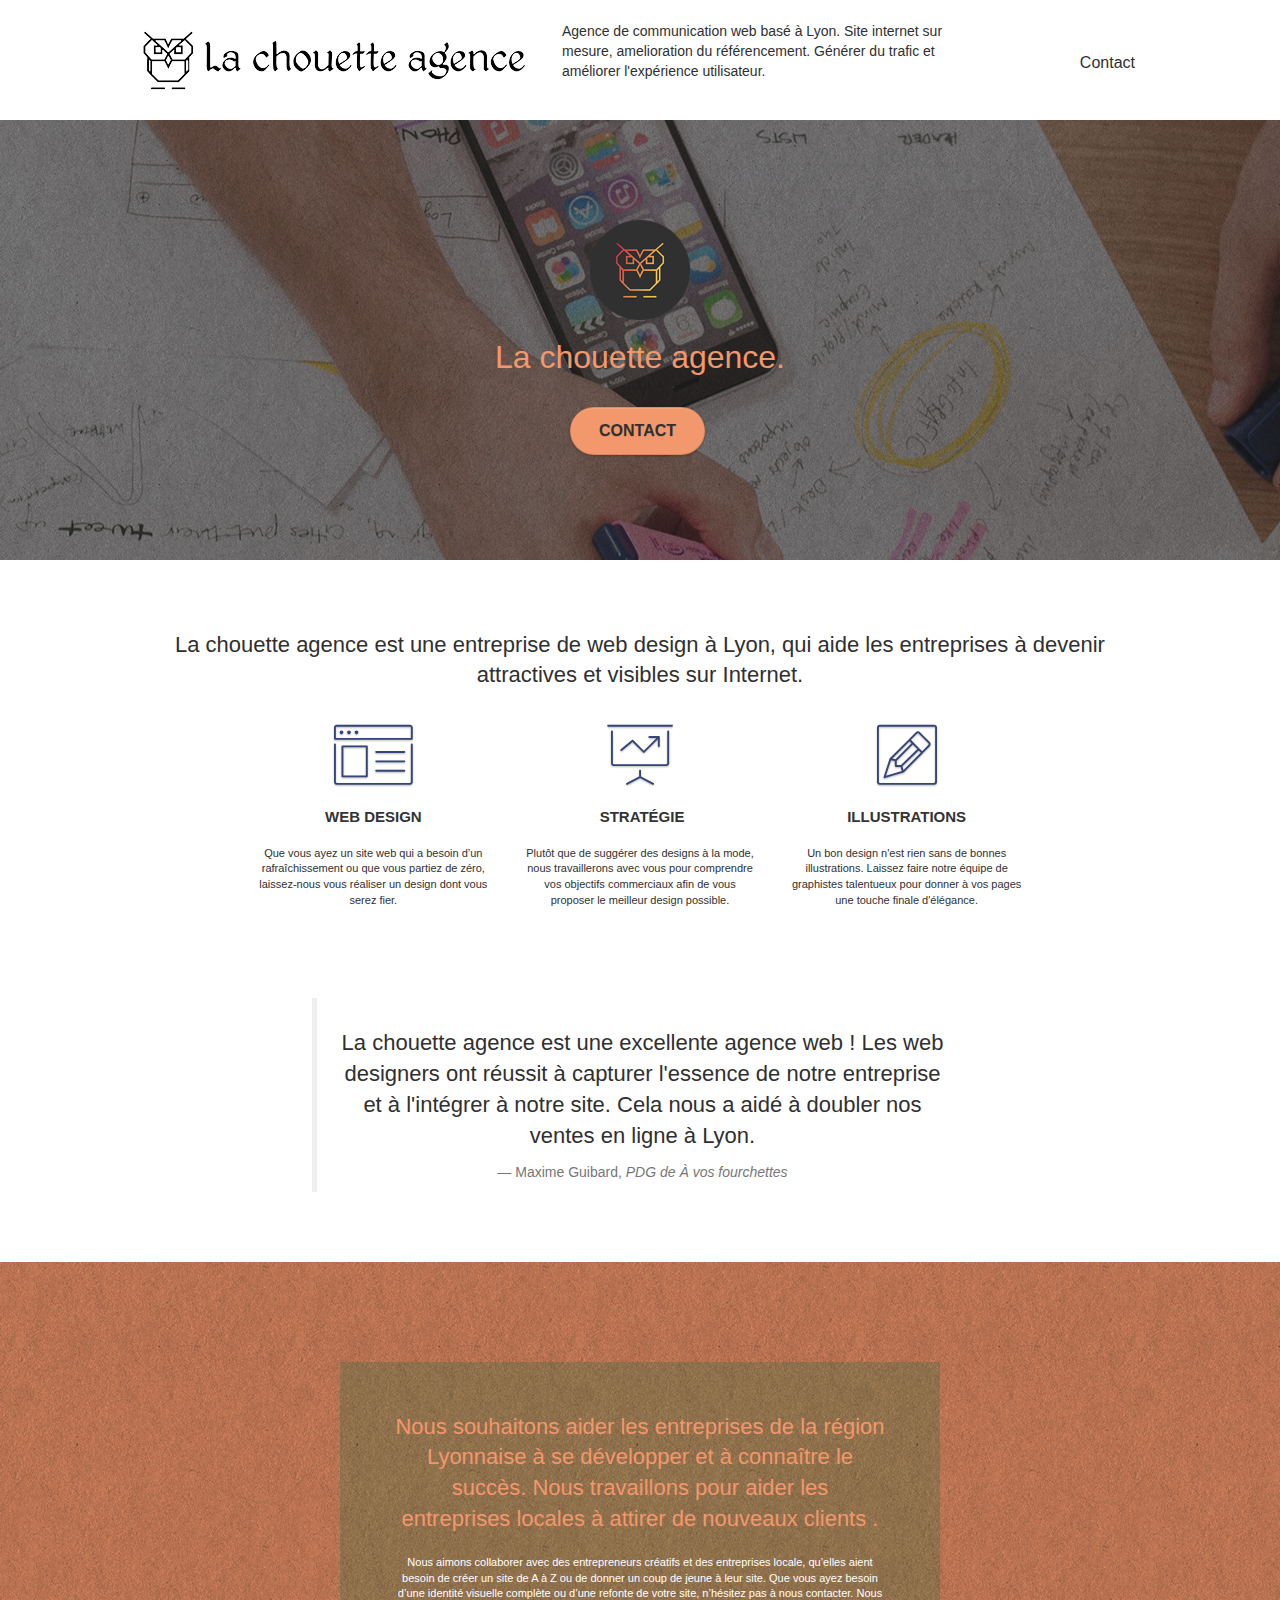
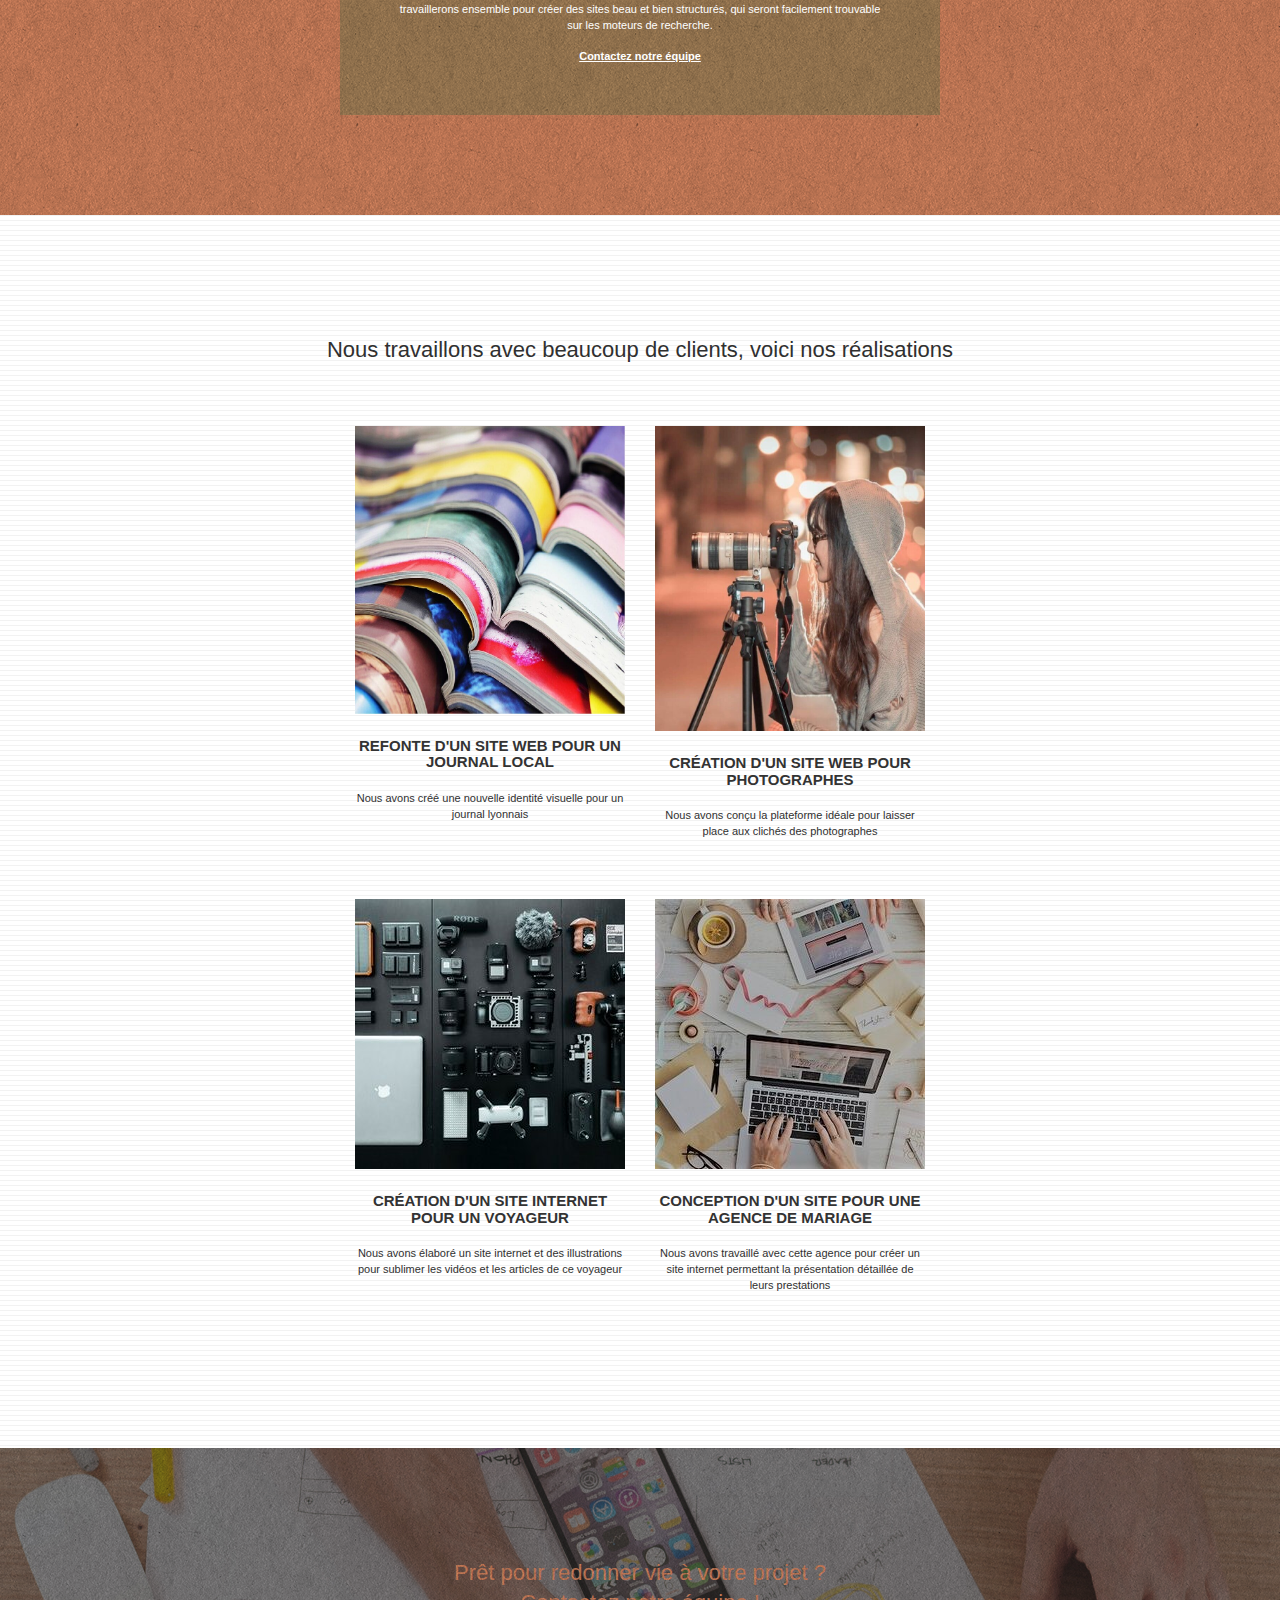
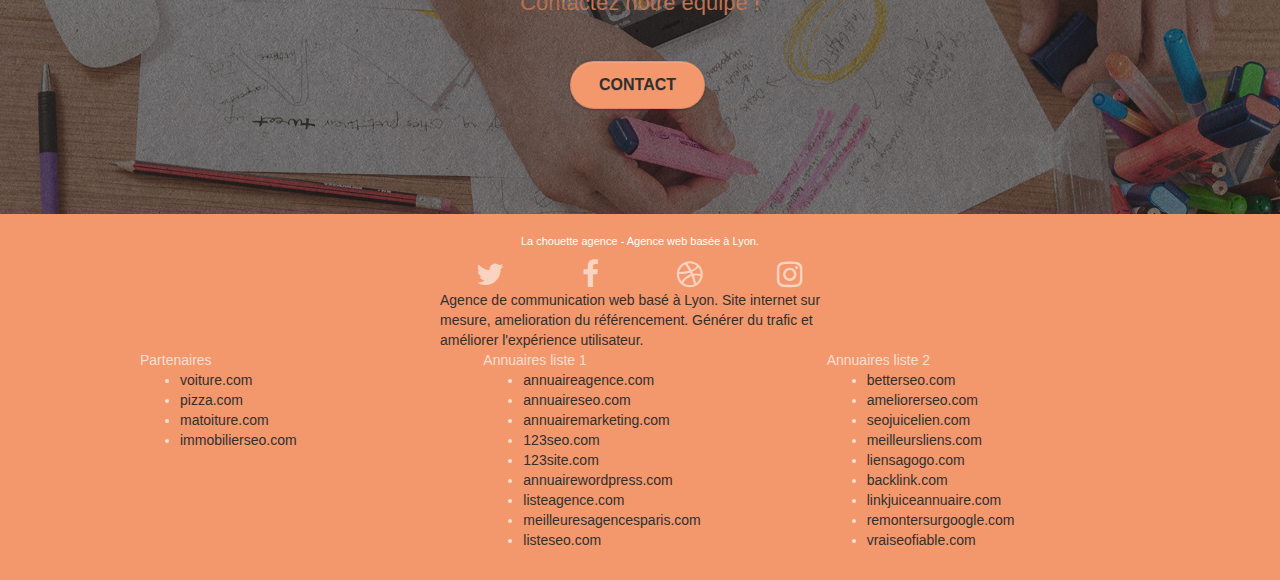
==== commit fa7b86c2: "Modification taille de la deuxieme photo du bloc-4" ====
--- a/index.html
+++ b/index.html
@@ -181,8 +181,8 @@
 				</p>
 			</div>
 			<div class="col-sm-6">
-				<a href="#" data-lightbox="img/photographie.jpg" data-gallery-id="gallery-1" data-caption="Création d'un site web pour photographes" data-frame="snapshot-lb">
-					<img src="img/photographie.jpg" class="img-responsive portfolio-thumb" alt="Photographie pour un site web de photographes" /></a>
+				<a href="#" data-lightbox="img/photographe.jpg" data-gallery-id="gallery-1" data-caption="Création d'un site web pour photographes" data-frame="snapshot-lb">
+					<img src="img/photographe.jpg" class="img-responsive portfolio-thumb" alt="Photographie pour un site web de photographes" /></a>
 				<h3 class="mg-md text-center">
 					Création d'un site web pour photographes
 				</h3>
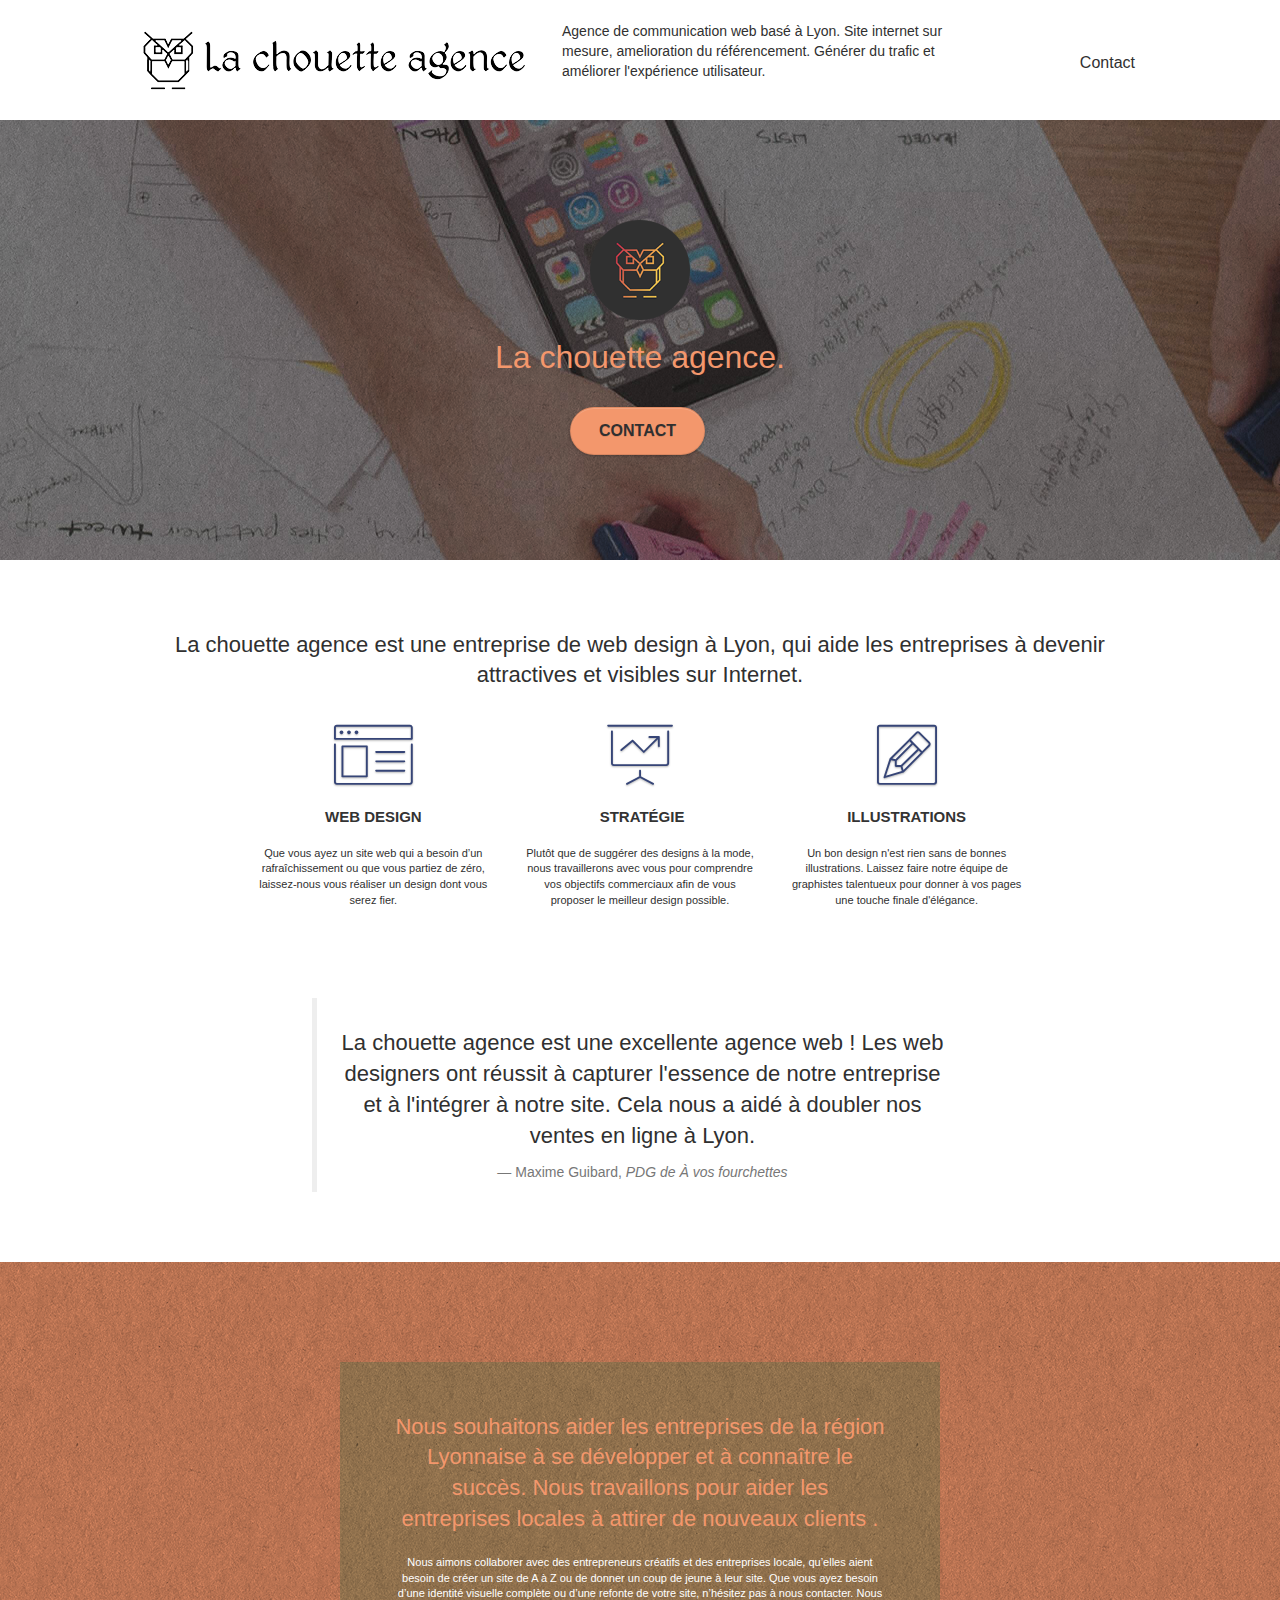
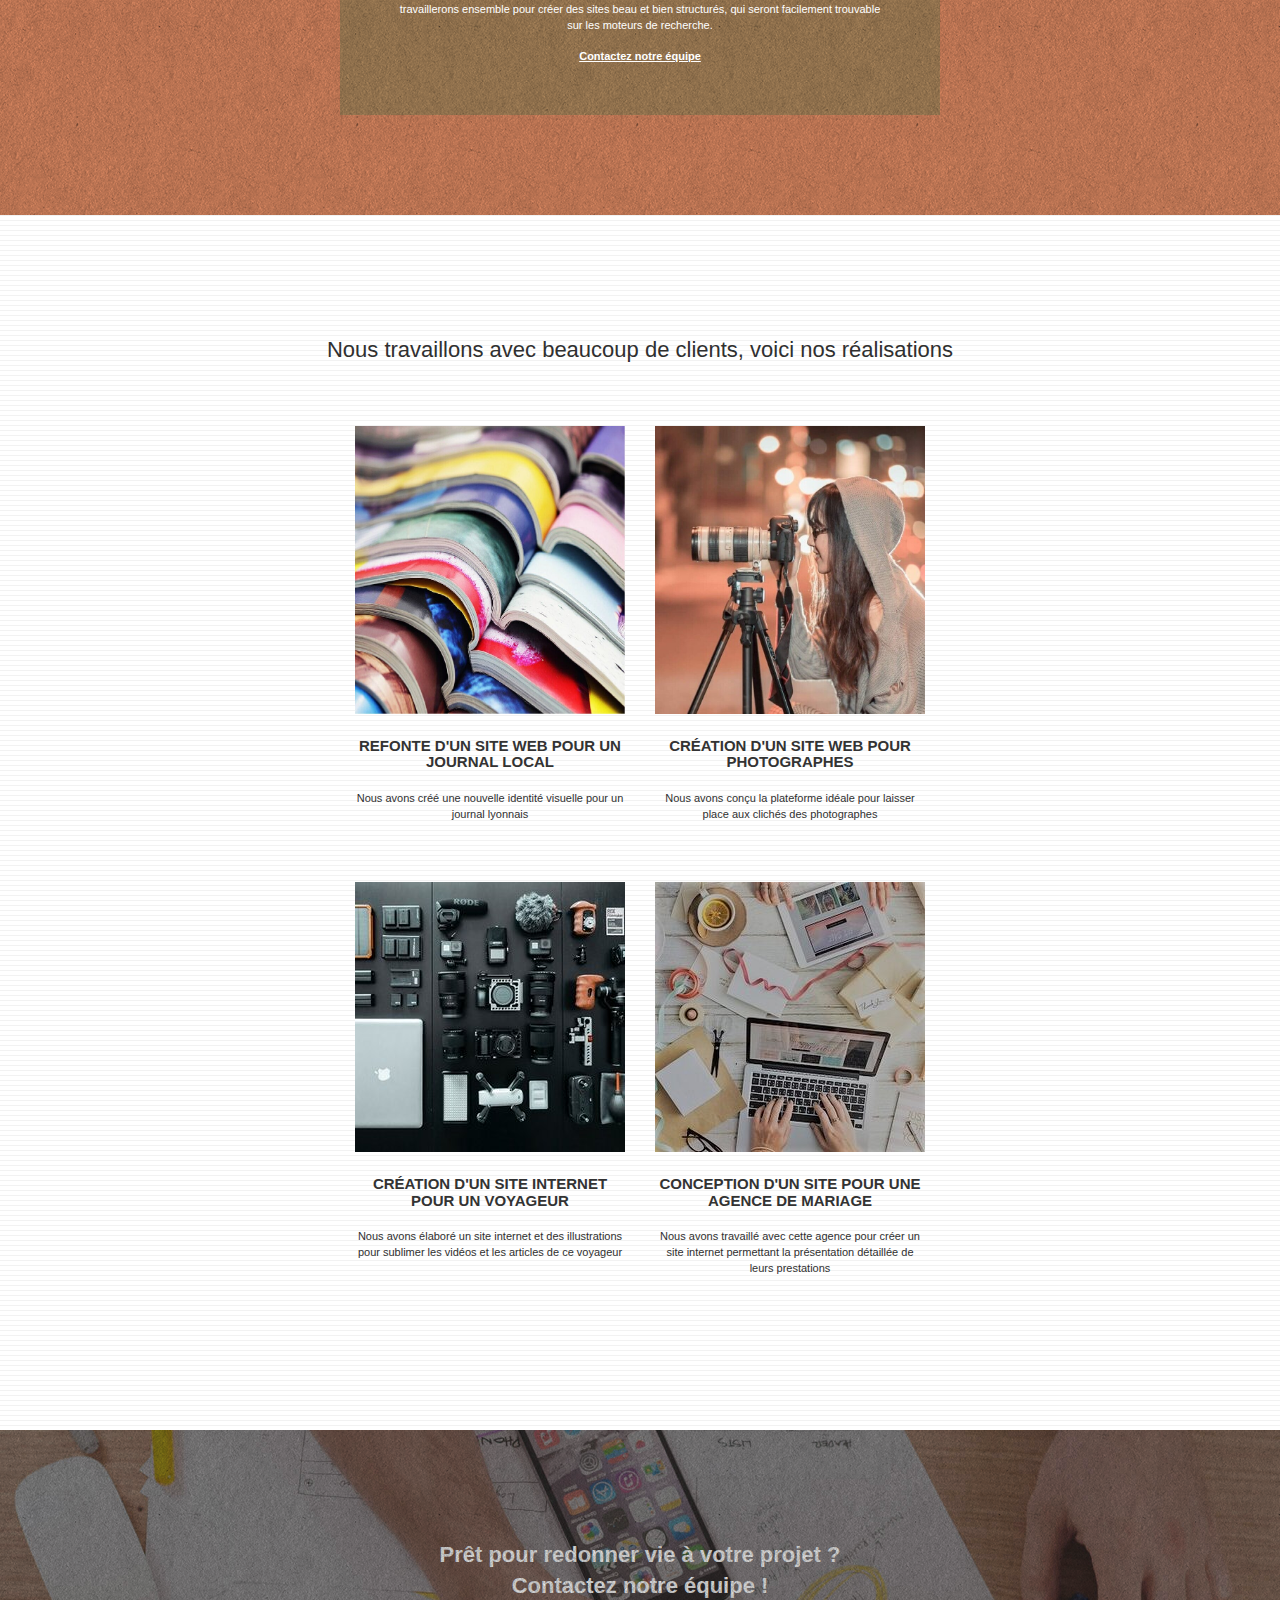
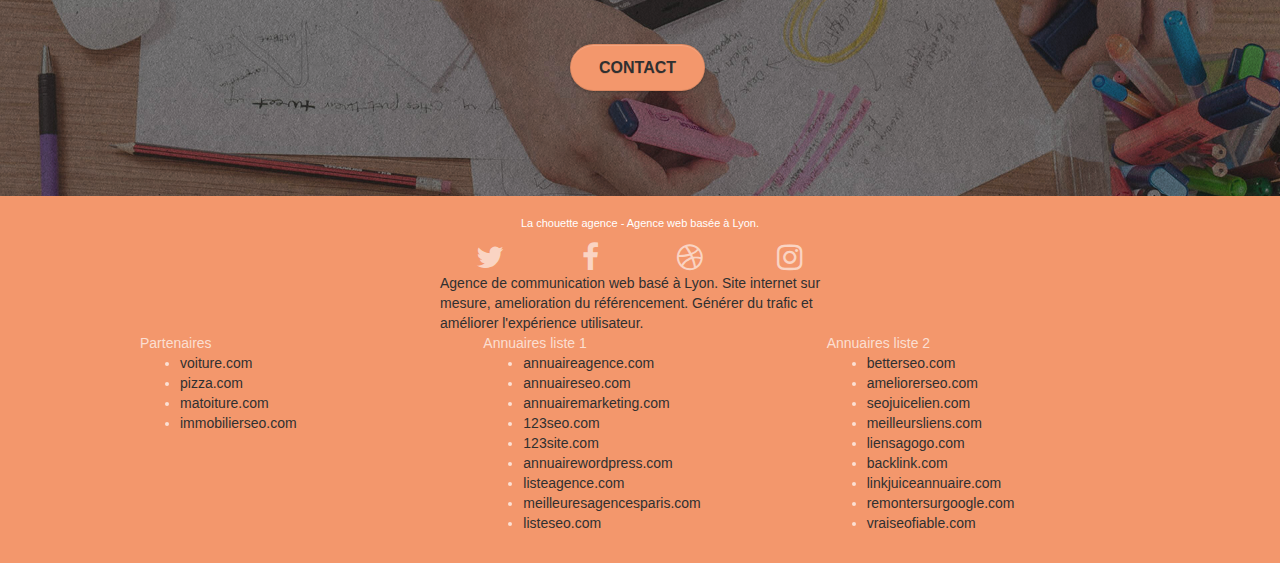
==== commit 94f07308: "Changement et optimisation des photos de background" ====
--- a/index.html
+++ b/index.html
@@ -220,10 +220,10 @@
 <!-- bloc-4-portfolio END -->
 
 <!-- bloc-5-cta -->
-<div class="bloc bgc-dark-slate-blue bg-banniere d-bloc bloc-bg-texture texture-paper" id="bloc-5-cta">
+<section class="bloc bgc-dark-slate-blue bg-banniere d-bloc bloc-bg-texture texture-paper" id="bloc-5-cta">
 	<div class="container bloc-lg">
 		<div class="row">
-			<h2 class="mg-md text-center tc-white">
+			<h2 class="mg-md text-center commande">
 				Prêt pour redonner vie à votre projet ?<br>Contactez notre équipe !
 			</h2>
 			<div class="col-sm-12 text-center">
@@ -231,7 +231,7 @@
 			</div>
 		</div>
 	</div>
-</div>
+</section>
 <!-- bloc-5-cta END -->
 
 <!-- Footer - bloc-8 -->
--- a/style.css
+++ b/style.css
@@ -1047,4 +1047,9 @@
 .keywords {
     color: #303030;
     font-size: 14px;
+}
+
+.commande {
+    color: white!important;
+    font-weight: bold;
 }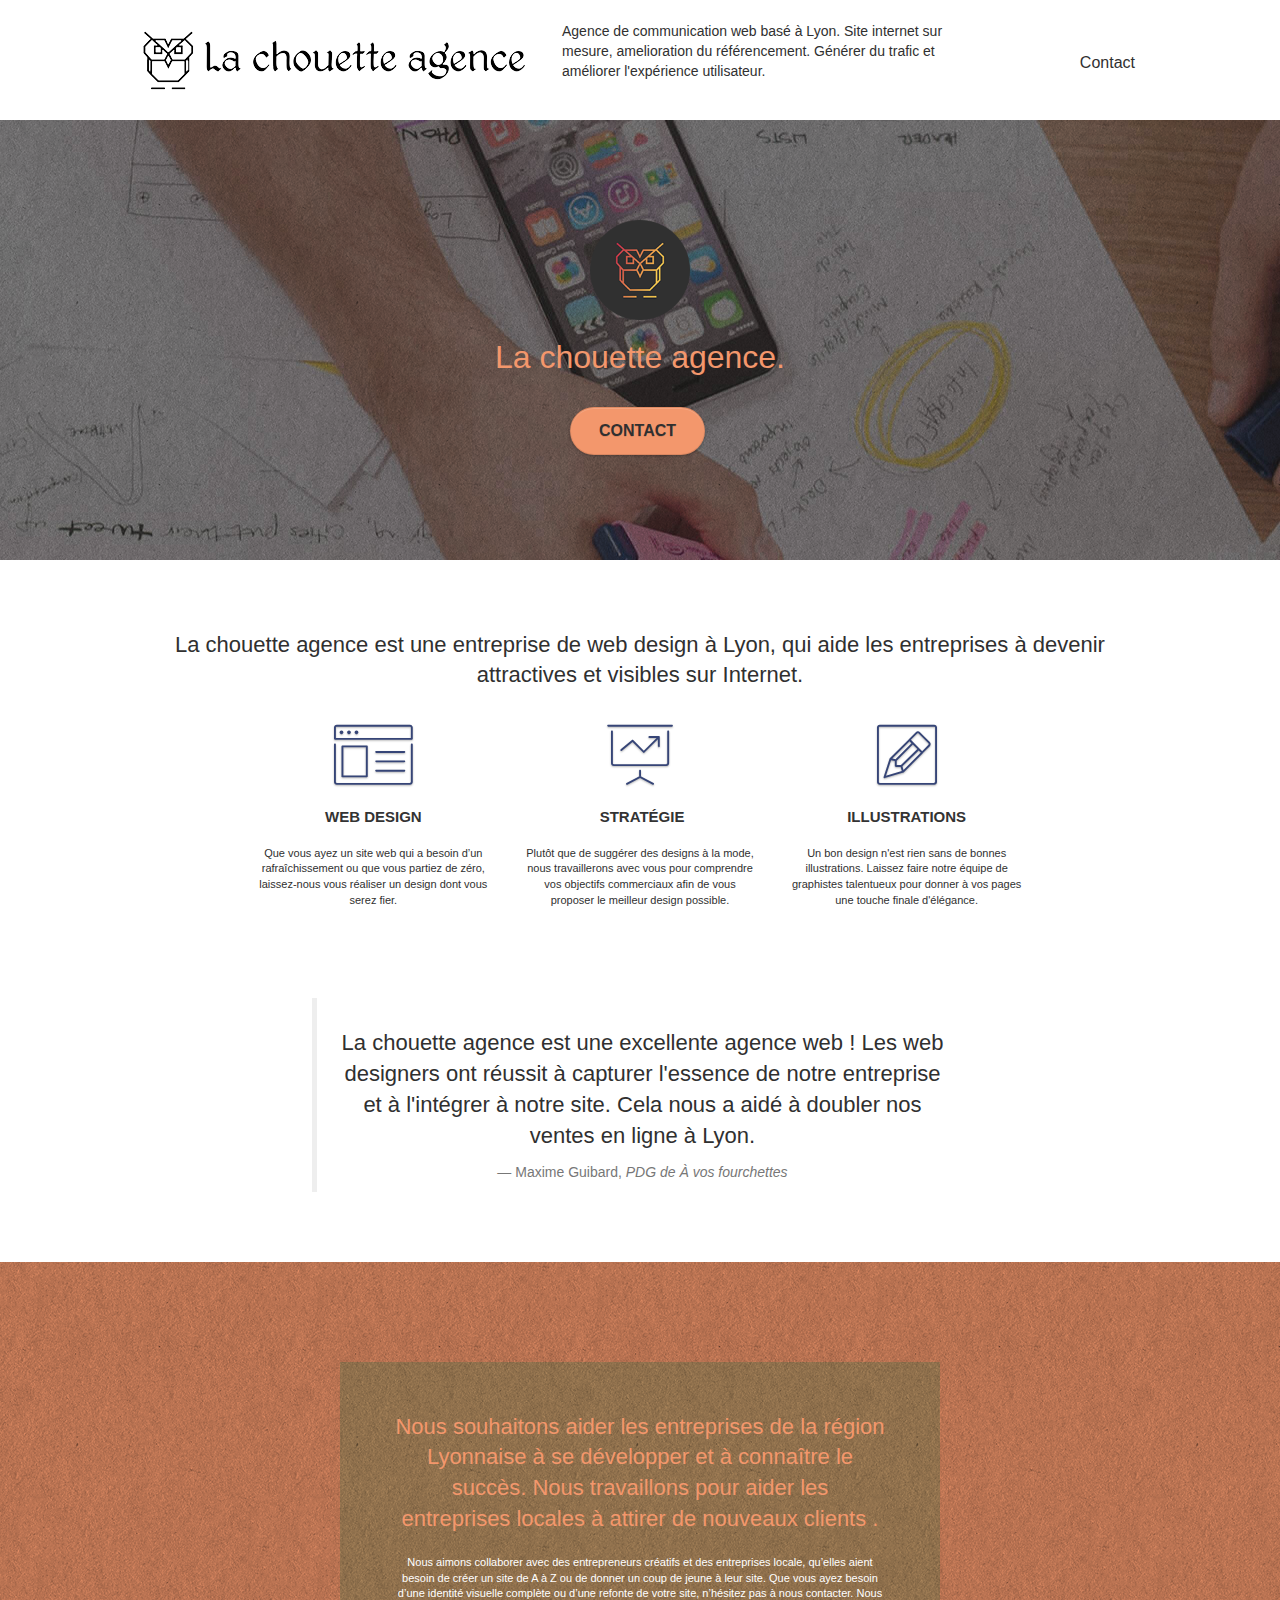
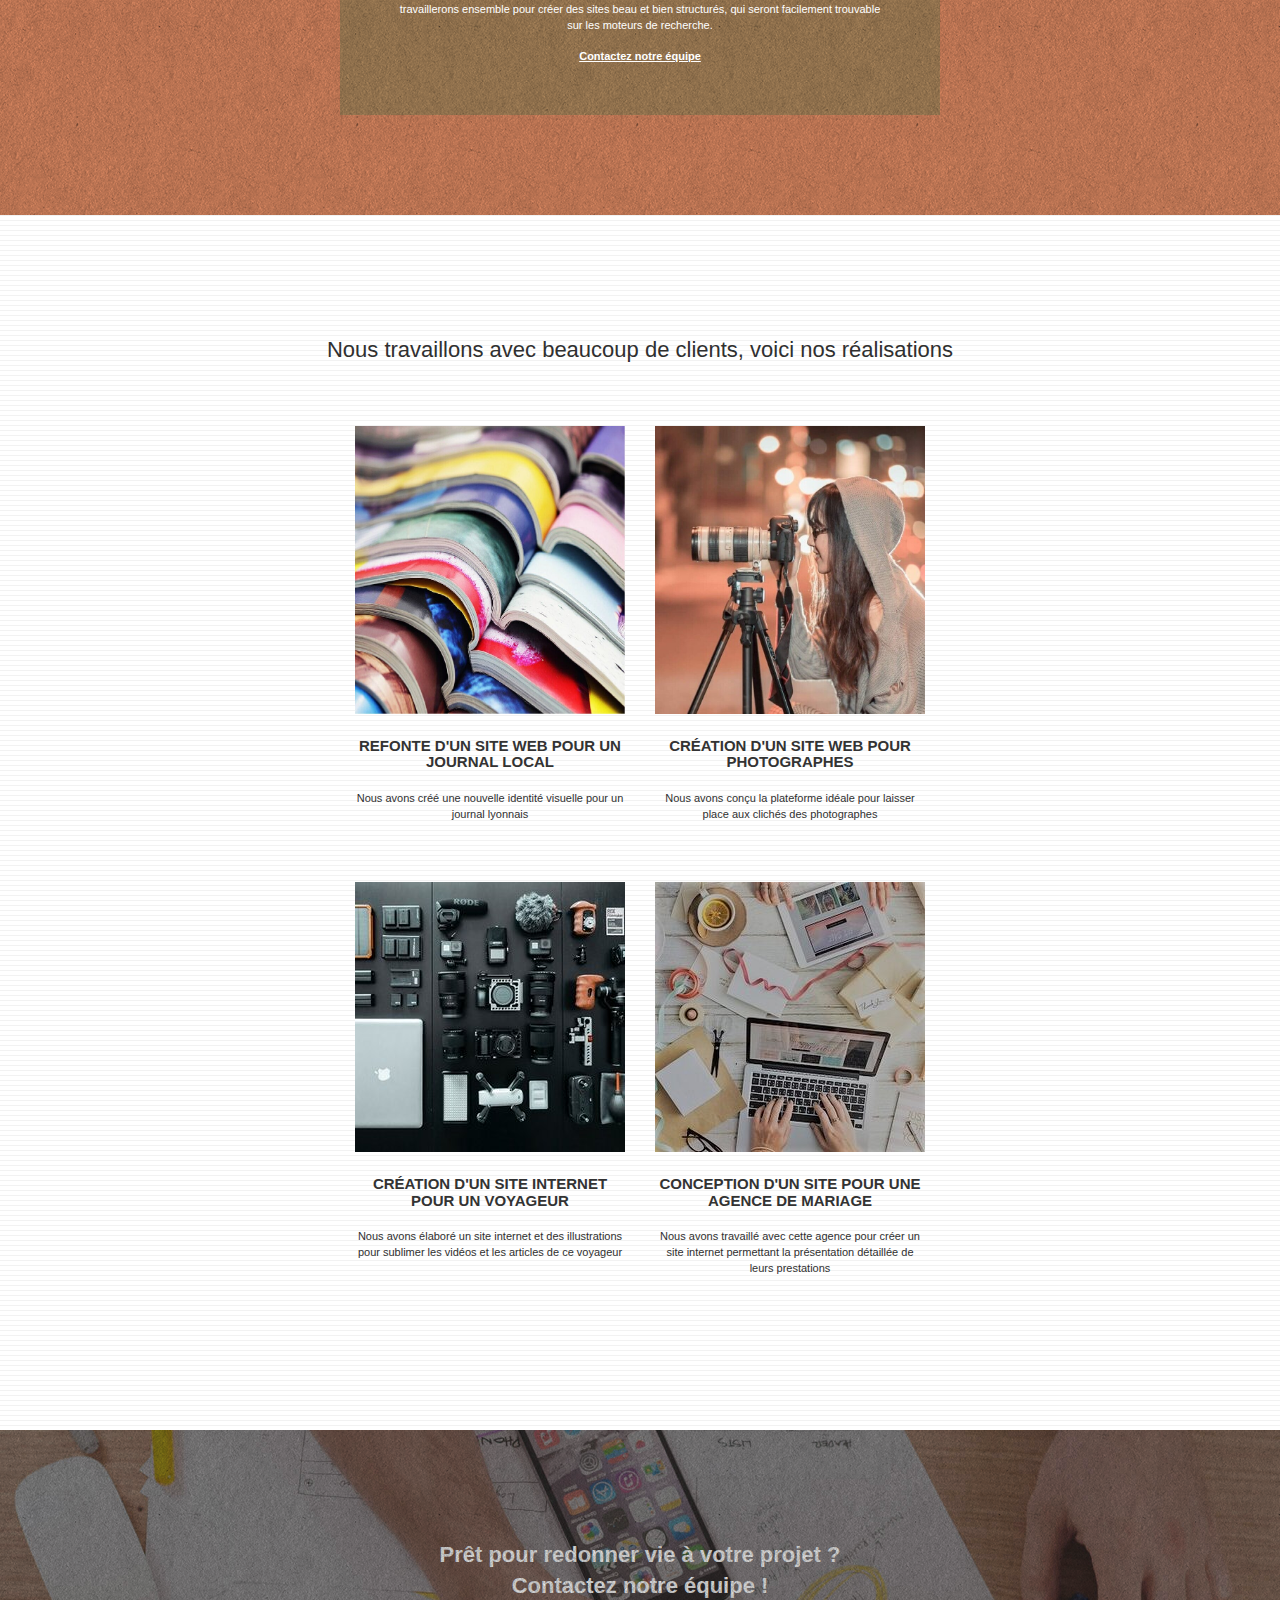
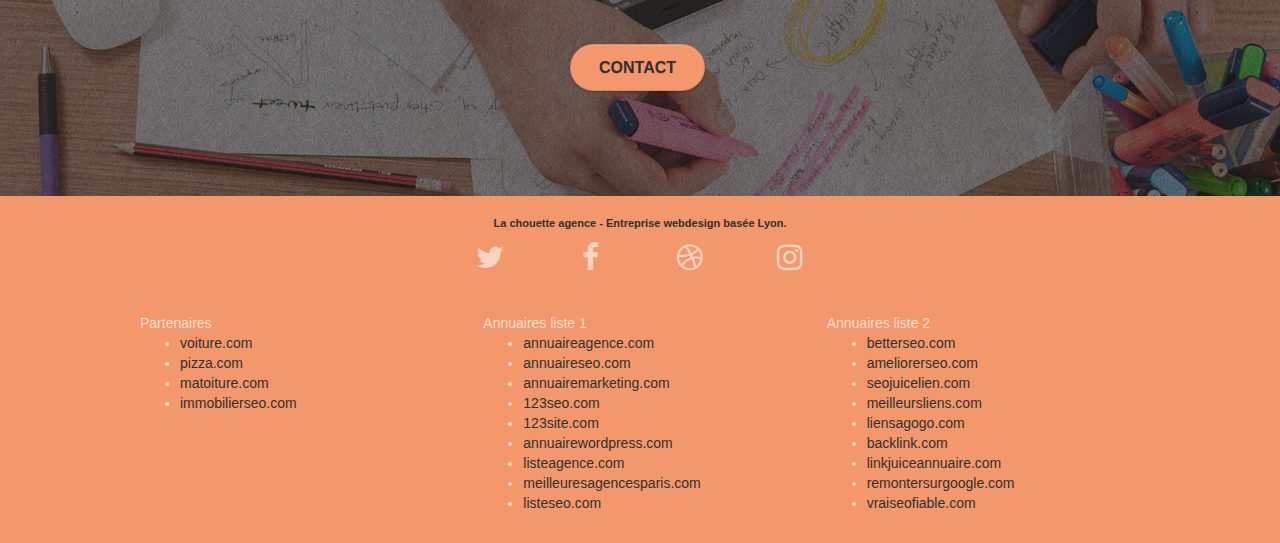
==== commit e0dc562e: "Modification footer partie 1" ====
--- a/index.html
+++ b/index.html
@@ -235,12 +235,12 @@
 <!-- bloc-5-cta END -->
 
 <!-- Footer - bloc-8 -->
-<div class="bloc bgc-atomic-tangerine d-bloc" id="bloc-8">
+<footer class="bloc bgc-atomic-tangerine d-bloc" id="bloc-8">
 	<div class="container bloc-sm">
 		<div class="row">
 			<div class="col-sm-12">
-				<p class="text-center white">
-					La chouette agence - Agence web basée à Lyon.<br>
+				<p class="text-center black">
+					<strong>La chouette agence - Entreprise webdesign basée Lyon.</strong><br>
 				</p>
 				<div class="row row-no-gutters social">
 					<div class="col-sm-3">
@@ -263,52 +263,50 @@
 							<a class="social" href="index.html"><span class="fa fa-instagram icon-md"></span></a>
 						</div>
 					</div>
-					<div class="keywords" style="color:#303030;">Agence de communication web basé à Lyon. Site internet
-						sur mesure, amelioration du référencement. Générer du trafic et améliorer l'expérience utilisateur.</div>
 				</div>
 				<div class="row">
 					<div class="col-sm-4">
 						Partenaires
 							<ul>
-								<li><a href="voiture.com">voiture.com</a></li>
-								<li><a href="pizza.com">pizza.com</a></li>
-								<li><a href="matoiture.com">matoiture.com</a></li>
-								<li><a href="immobilierseo.com">immobilierseo.com</a></li>
-							</ul>		
+								<li><a href="voiture.com" rel="nofollow">voiture.com</a></li>
+								<li><a href="pizza.com" rel="nofollow">pizza.com</a></li>
+								<li><a href="matoiture.com" rel="nofollow">matoiture.com</a></li>
+								<li><a href="immobilierseo.com" rel="nofollow">immobilierseo.com</a></li>
+							</ul>
 					</div>
 					<div class="col-sm-4">
 						Annuaires liste 1
 						<ul>
-							<li><a href="annuaireagence.com">annuaireagence.com</a></li>
-							<li><a href="annuaireseo.com">annuaireseo.com</a></li>
-							<li><a href="annuairemarketing.com">annuairemarketing.com</a></li>
-							<li><a href="123seoture.com">123seo.com</a></li>
-							<li><a href="123site.com">123site.com</a></li>
-							<li><a href="annuairewordpress.com">annuairewordpress.com</a></li>
-							<li><a href="listeagence.com">listeagence.com</a></li>
-							<li><a href="meilleuresagencesparis.com">meilleuresagencesparis.com</a></li>
-							<li><a href="listeseo.com">listeseo.com</a></li>
+							<li><a href="annuaireagence.com" rel="nofollow">annuaireagence.com</a></li>
+							<li><a href="annuaireseo.com" rel="nofollow">annuaireseo.com</a></li>
+							<li><a href="annuairemarketing.com" rel="nofollow">annuairemarketing.com</a></li>
+							<li><a href="123seoture.com" rel="nofollow">123seo.com</a></li>
+							<li><a href="123site.com" rel="nofollow">123site.com</a></li>
+							<li><a href="annuairewordpress.com" rel="nofollow">annuairewordpress.com</a></li>
+							<li><a href="listeagence.com" rel="nofollow">listeagence.com</a></li>
+							<li><a href="meilleuresagencesparis.com" rel="nofollow">meilleuresagencesparis.com</a></li>
+							<li><a href="listeseo.com" rel="nofollow">listeseo.com</a></li>
 						</ul>
 					</div>
 					<div class="col-sm-4">
 						Annuaires liste 2
 						<ul>
-							<li><a href="betterseo.com">betterseo.com</a></li>
-							<li><a href="ameliorerseo.com">ameliorerseo.com</a></li>
-							<li><a href="seojuicelien.com">seojuicelien.com</a></li>
-							<li><a href="meilleursliens.com">meilleursliens.com</a></li>
-							<li><a href="liensagogo.com">liensagogo.com</a></li>
-							<li><a href="backlink.com">backlink.com</a></li>
-							<li><a href="linkjuiceannuaire.com">linkjuiceannuaire.com</a></li>
-							<li><a href="remontersurgoogle.com">remontersurgoogle.com</a></li>
-							<li><a href="vraiseofiable.com">vraiseofiable.com</a></li>
+							<li><a href="betterseo.com" rel="nofollow">betterseo.com</a></li>
+							<li><a href="ameliorerseo.com" rel="nofollow">ameliorerseo.com</a></li>
+							<li><a href="seojuicelien.com" rel="nofollow">seojuicelien.com</a></li>
+							<li><a href="meilleursliens.com" rel="nofollow">meilleursliens.com</a></li>
+							<li><a href="liensagogo.com" rel="nofollow">liensagogo.com</a></li>
+							<li><a href="backlink.com" rel="nofollow">backlink.com</a></li>
+							<li><a href="linkjuiceannuaire.com" rel="nofollow">linkjuiceannuaire.com</a></li>
+							<li><a href="remontersurgoogle.com" rel="nofollow">remontersurgoogle.com</a></li>
+							<li><a href="vraiseofiable.com" rel="nofollow">vraiseofiable.com</a></li>
 						</ul>
 					</div>
 				</div>
 			</div>
 		</div>
 	</div>
-</div>
+</footer>
 <!-- Footer - bloc-8 END -->
 
 </div>
--- a/style.css
+++ b/style.css
@@ -701,7 +701,7 @@
 
 .social {
     max-width: 400px;
-    margin: auto auto auto auto;
+    margin: auto auto 40px auto;
 }
 
 h2 {
@@ -822,7 +822,7 @@
 }
 
 .bg-presentation {
-    background-image: url("img/image-de-presentation.bmp");
+    background-image: url("img/image-de-presentation.jpg");
 }
 
 @media (max-width: 1024px) {
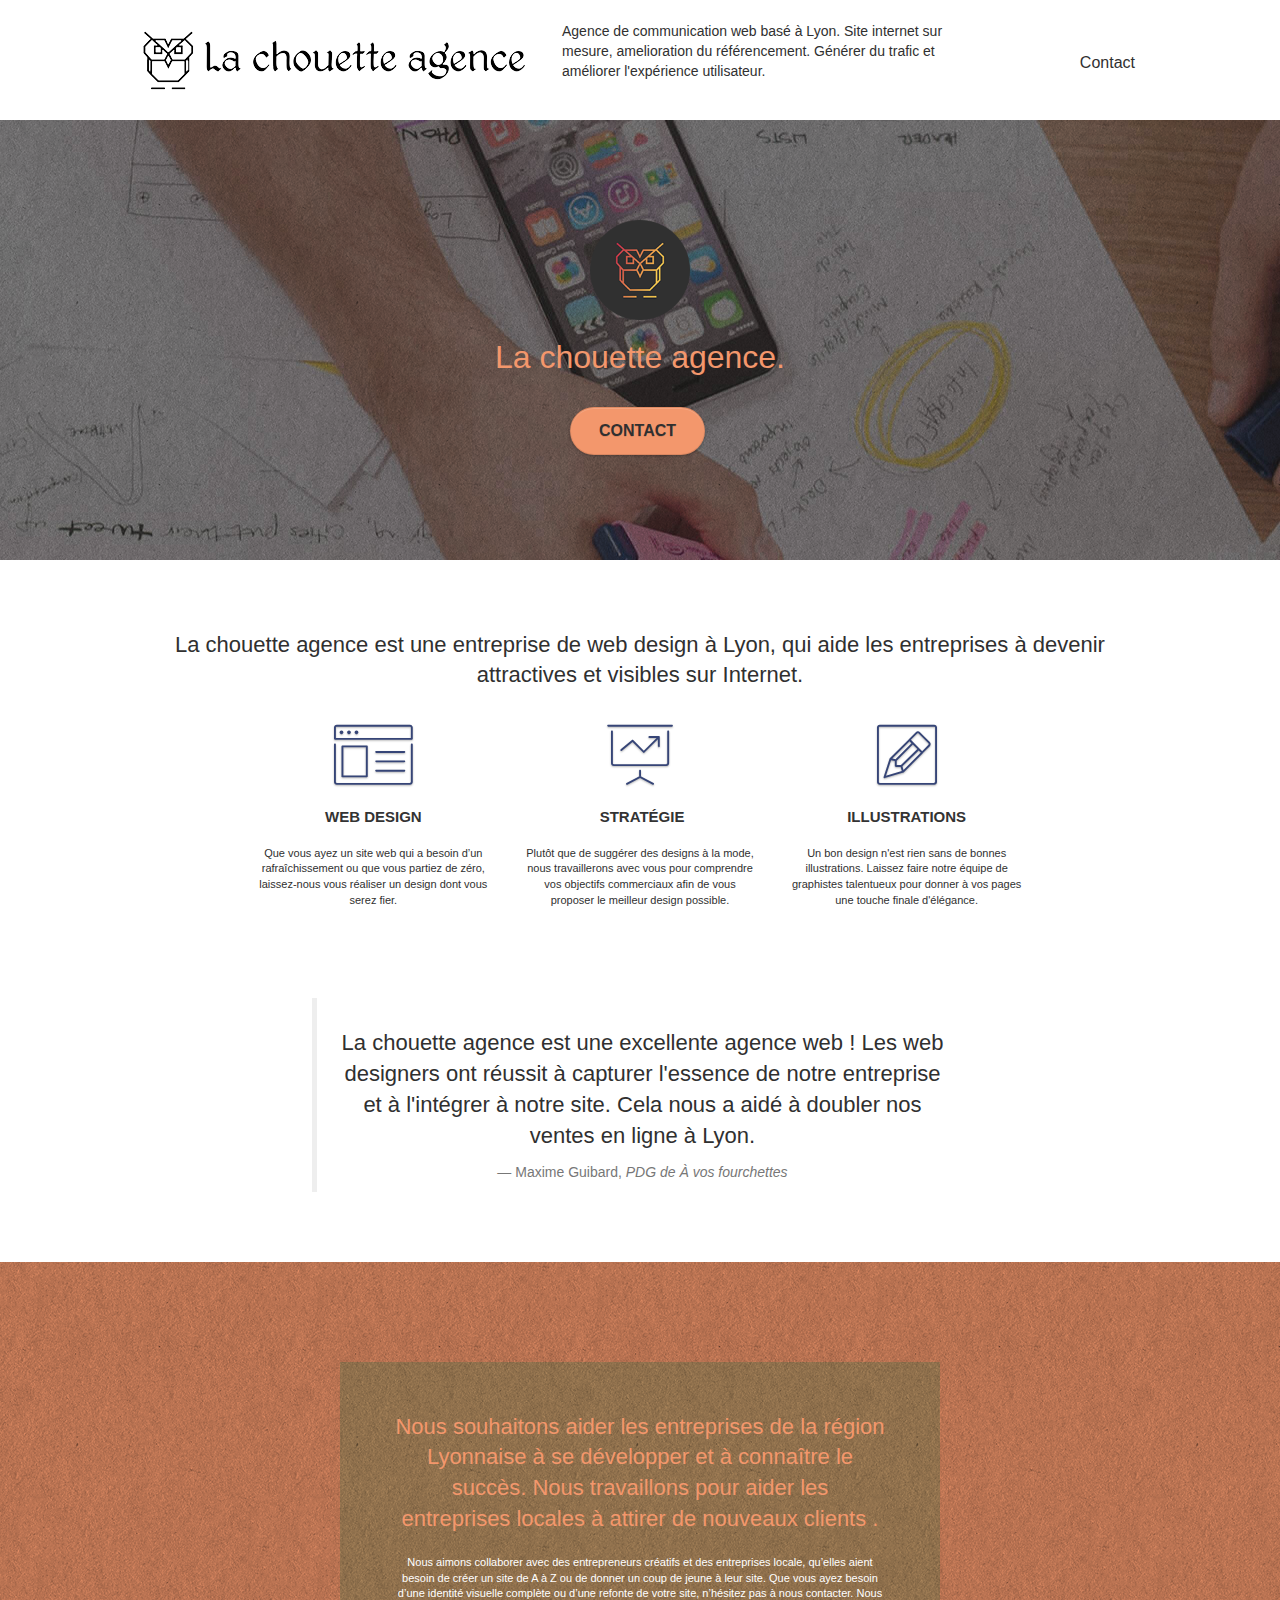
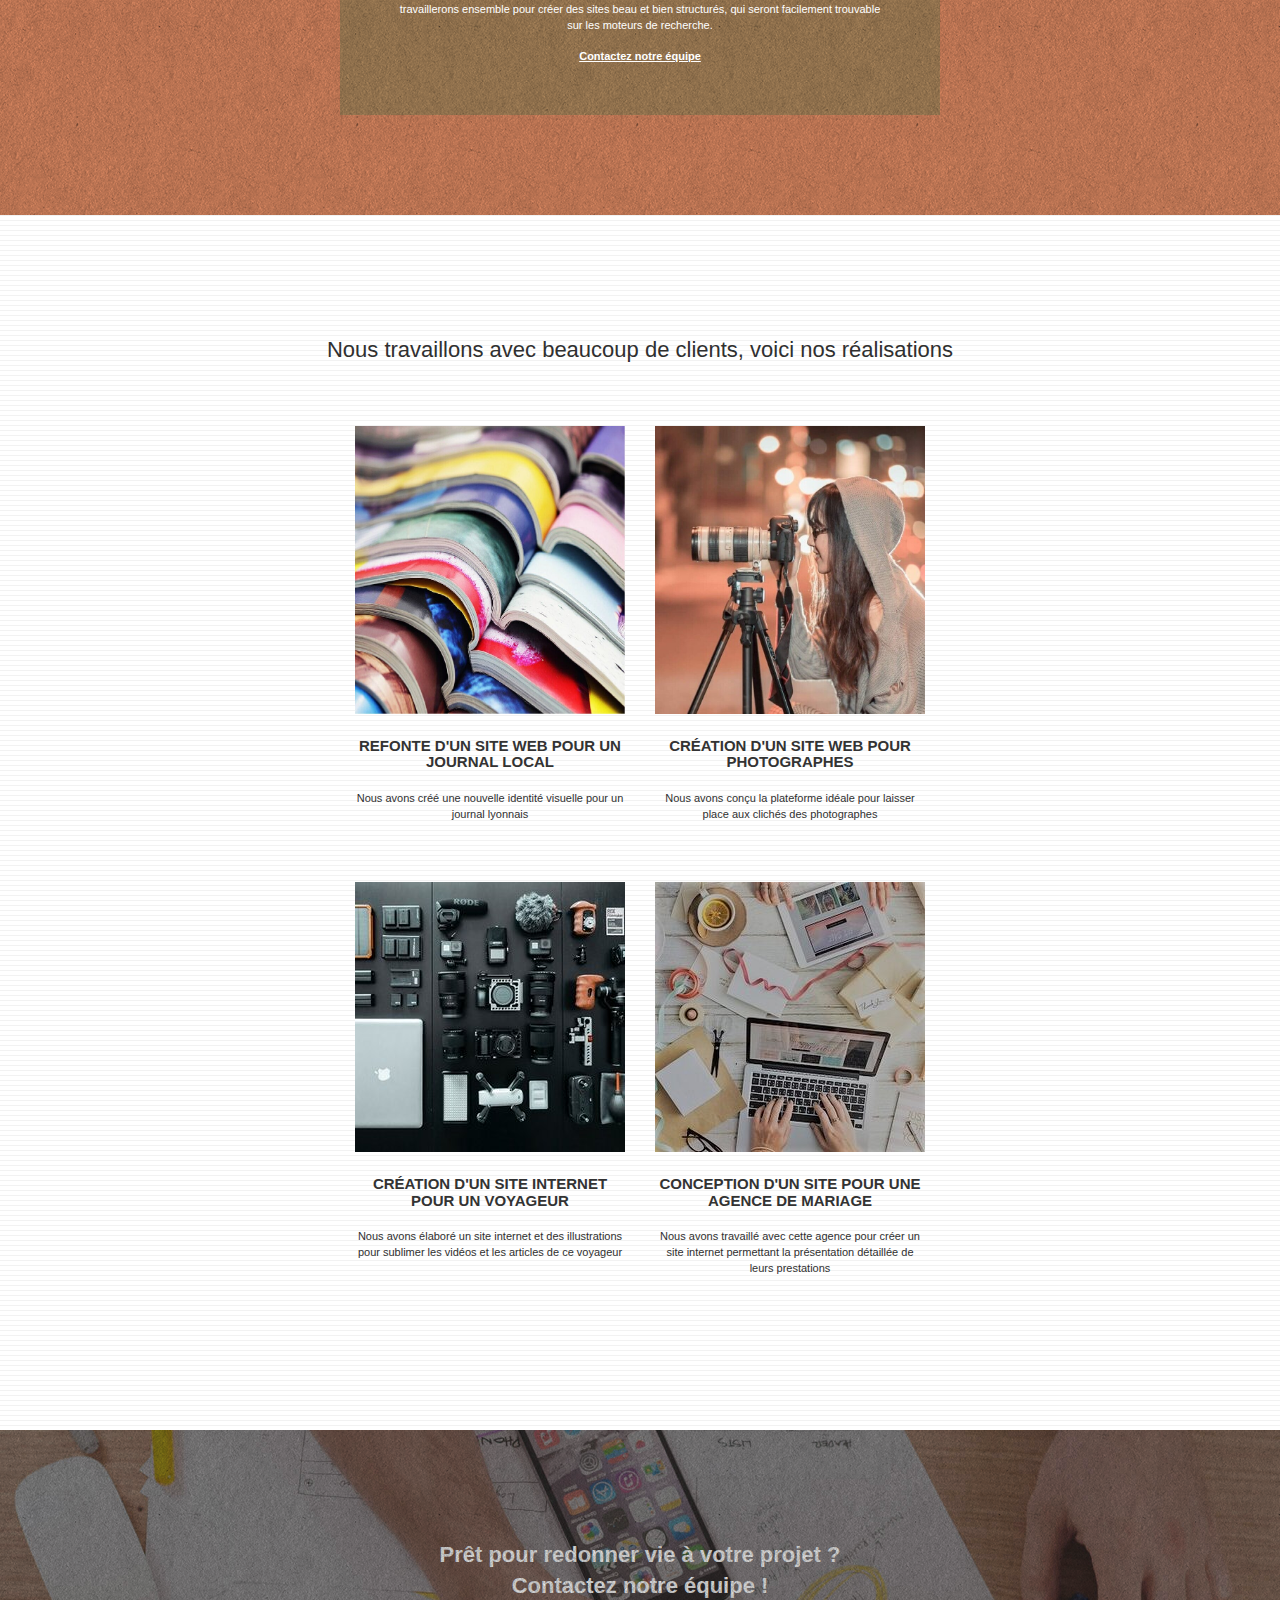
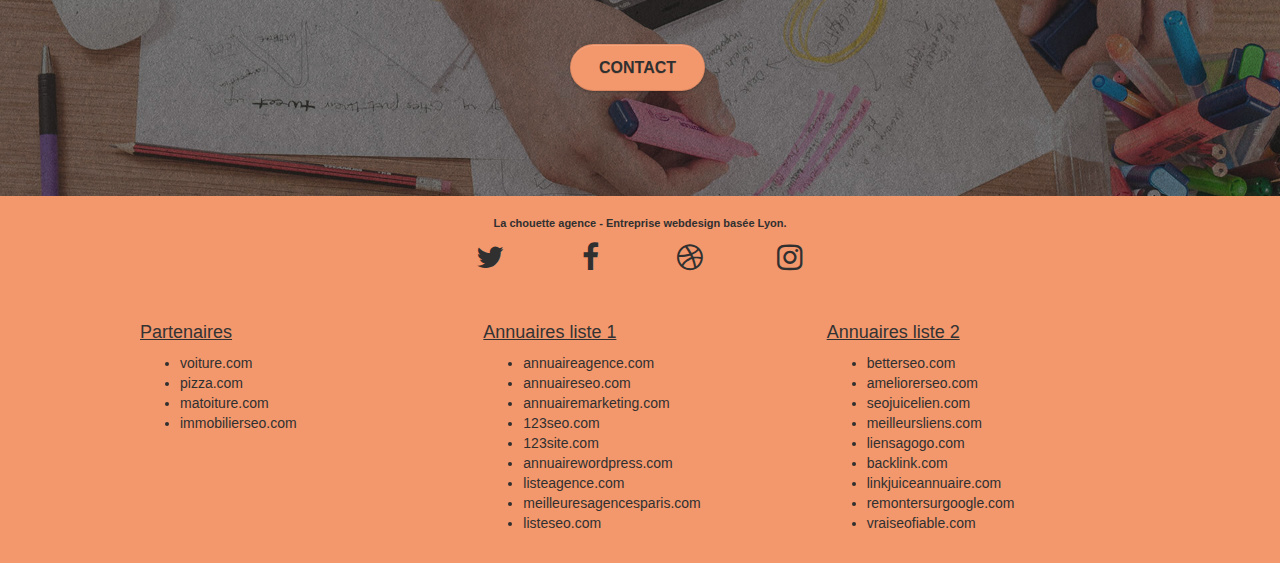
==== commit f55d4c01: "Modification footer partie 2 : constraste des liens et attribut nofollow" ====
--- a/index.html
+++ b/index.html
@@ -245,28 +245,30 @@
 				<div class="row row-no-gutters social">
 					<div class="col-sm-3">
 						<div class="text-center">
-							<a class="social" href="index.html"><span class="fa fa-twitter icon-md"></span></a>
+							<a class="social" href="index.html"><span class="fa fa-twitter icon-md" id="first-icon"></span></a>
 						</div>
 					</div>
 					<div class="col-sm-3">
 						<div class="text-center">
-							<a class="social" href="index.html"><span class="fa fa-facebook icon-md"></span></a>
+							<a class="social" href="index.html"><span class="fa fa-facebook icon-md" id="second-icon"></span></a>
 						</div>
 					</div>
 					<div class="col-sm-3">
 						<div class="text-center">
-							<a class="social" href="index.html"><span class="fa fa-dribbble icon-md"></span></a>
+							<a class="social" href="index.html"><span class="fa fa-dribbble icon-md" id="third-icon"></span></a>
 						</div>
 					</div>
 					<div class="col-sm-3">
 						<div class="text-center">
-							<a class="social" href="index.html"><span class="fa fa-instagram icon-md"></span></a>
+							<a class="social" href="index.html"><span class="fa fa-instagram icon-md" id="fourth-icon"></span></a>
 						</div>
 					</div>
 				</div>
-				<div class="row">
+				<div class="row" id="links">
 					<div class="col-sm-4">
-						Partenaires
+						<u>
+							<h4>Partenaires</h4>
+						</u>
 							<ul>
 								<li><a href="voiture.com" rel="nofollow">voiture.com</a></li>
 								<li><a href="pizza.com" rel="nofollow">pizza.com</a></li>
@@ -275,7 +277,9 @@
 							</ul>
 					</div>
 					<div class="col-sm-4">
-						Annuaires liste 1
+						<u>
+							<h4>Annuaires liste 1</h4>
+						</u>
 						<ul>
 							<li><a href="annuaireagence.com" rel="nofollow">annuaireagence.com</a></li>
 							<li><a href="annuaireseo.com" rel="nofollow">annuaireseo.com</a></li>
@@ -289,7 +293,9 @@
 						</ul>
 					</div>
 					<div class="col-sm-4">
-						Annuaires liste 2
+						<u>
+							<h4>Annuaires liste 2</h4>
+						</u>
 						<ul>
 							<li><a href="betterseo.com" rel="nofollow">betterseo.com</a></li>
 							<li><a href="ameliorerseo.com" rel="nofollow">ameliorerseo.com</a></li>
--- a/style.css
+++ b/style.css
@@ -1041,9 +1041,9 @@
     }
 }
 
-
-/* rajout */ 
-
+/****************/
+/** CSS ajouté **/ 
+/****************/
 .keywords {
     color: #303030;
     font-size: 14px;
@@ -1052,4 +1052,24 @@
 .commande {
     color: white!important;
     font-weight: bold;
+}
+
+#first-icon {
+    color: #303030;
+}
+
+#second-icon {
+    color: #303030;
+}
+
+#third-icon {
+    color: #303030;
+}
+
+#fourth-icon {
+    color: #303030;
+}
+
+#links {
+    color: #303030;
 }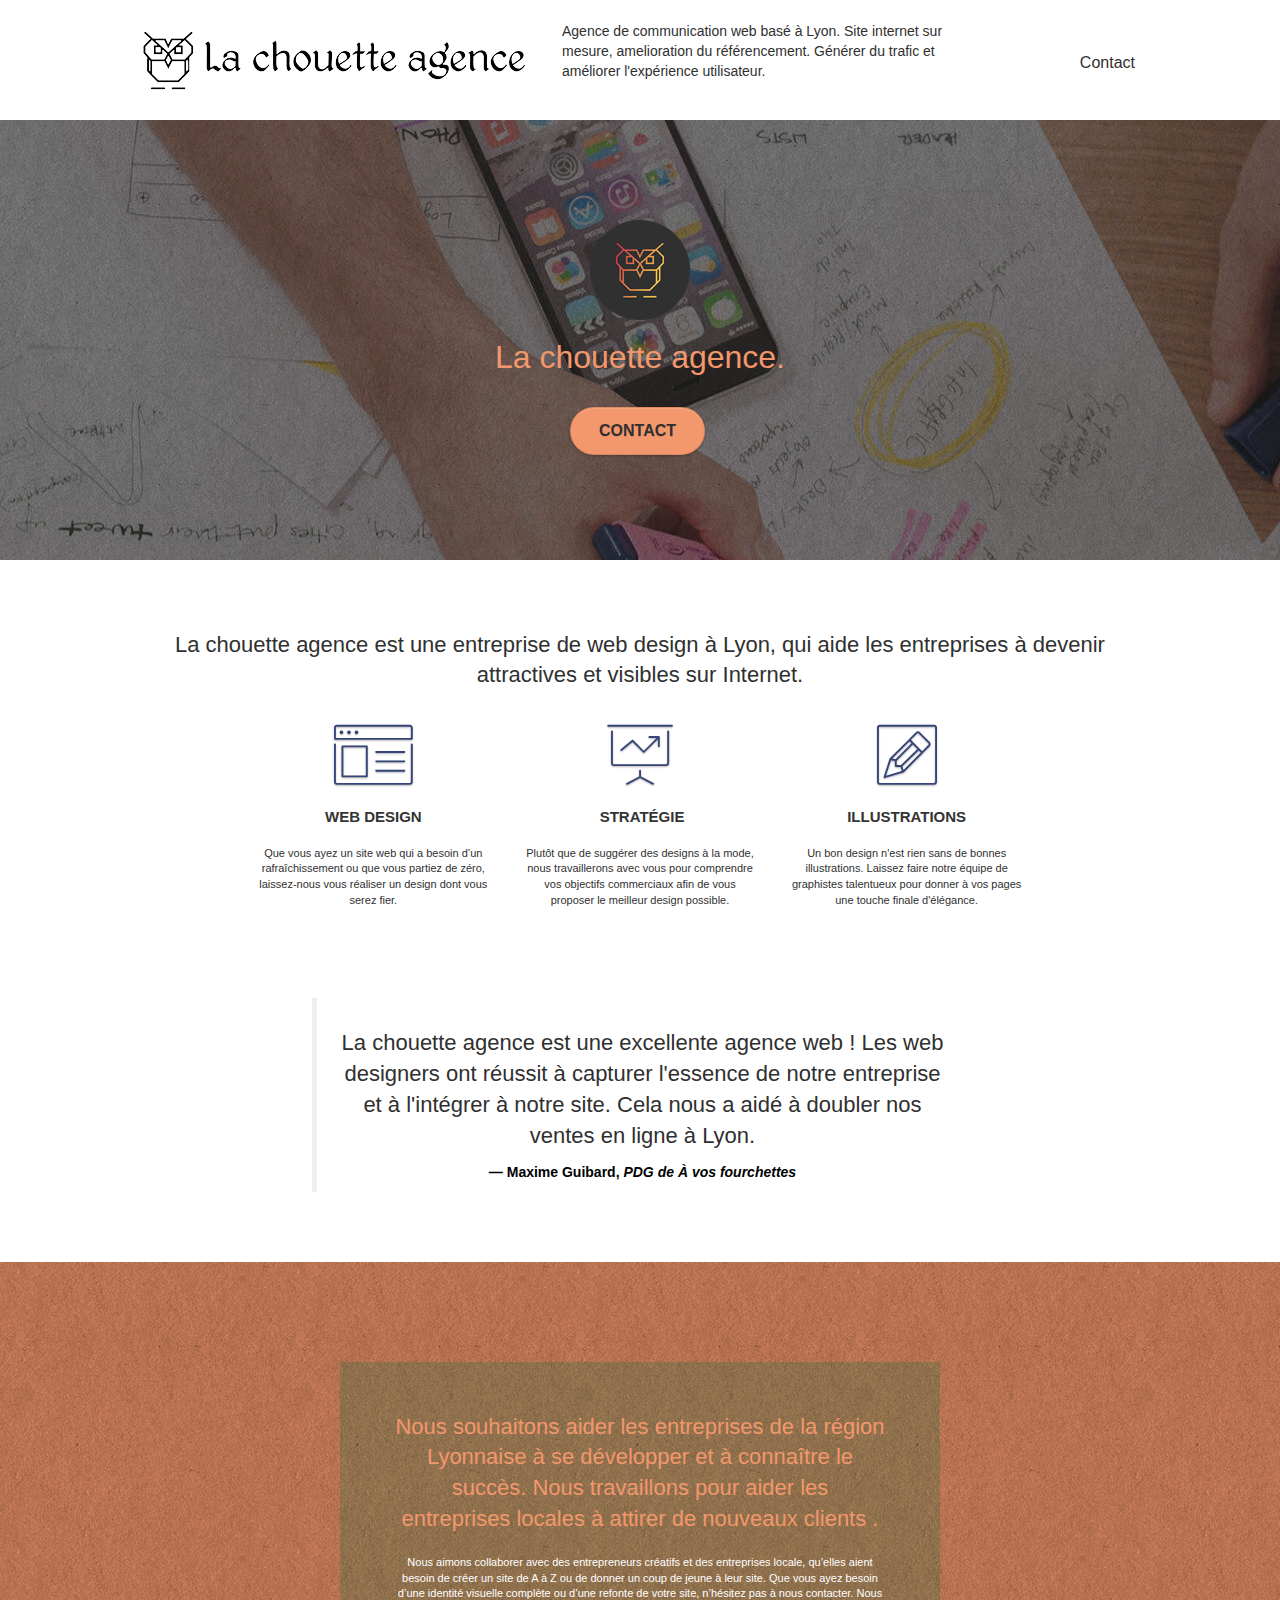
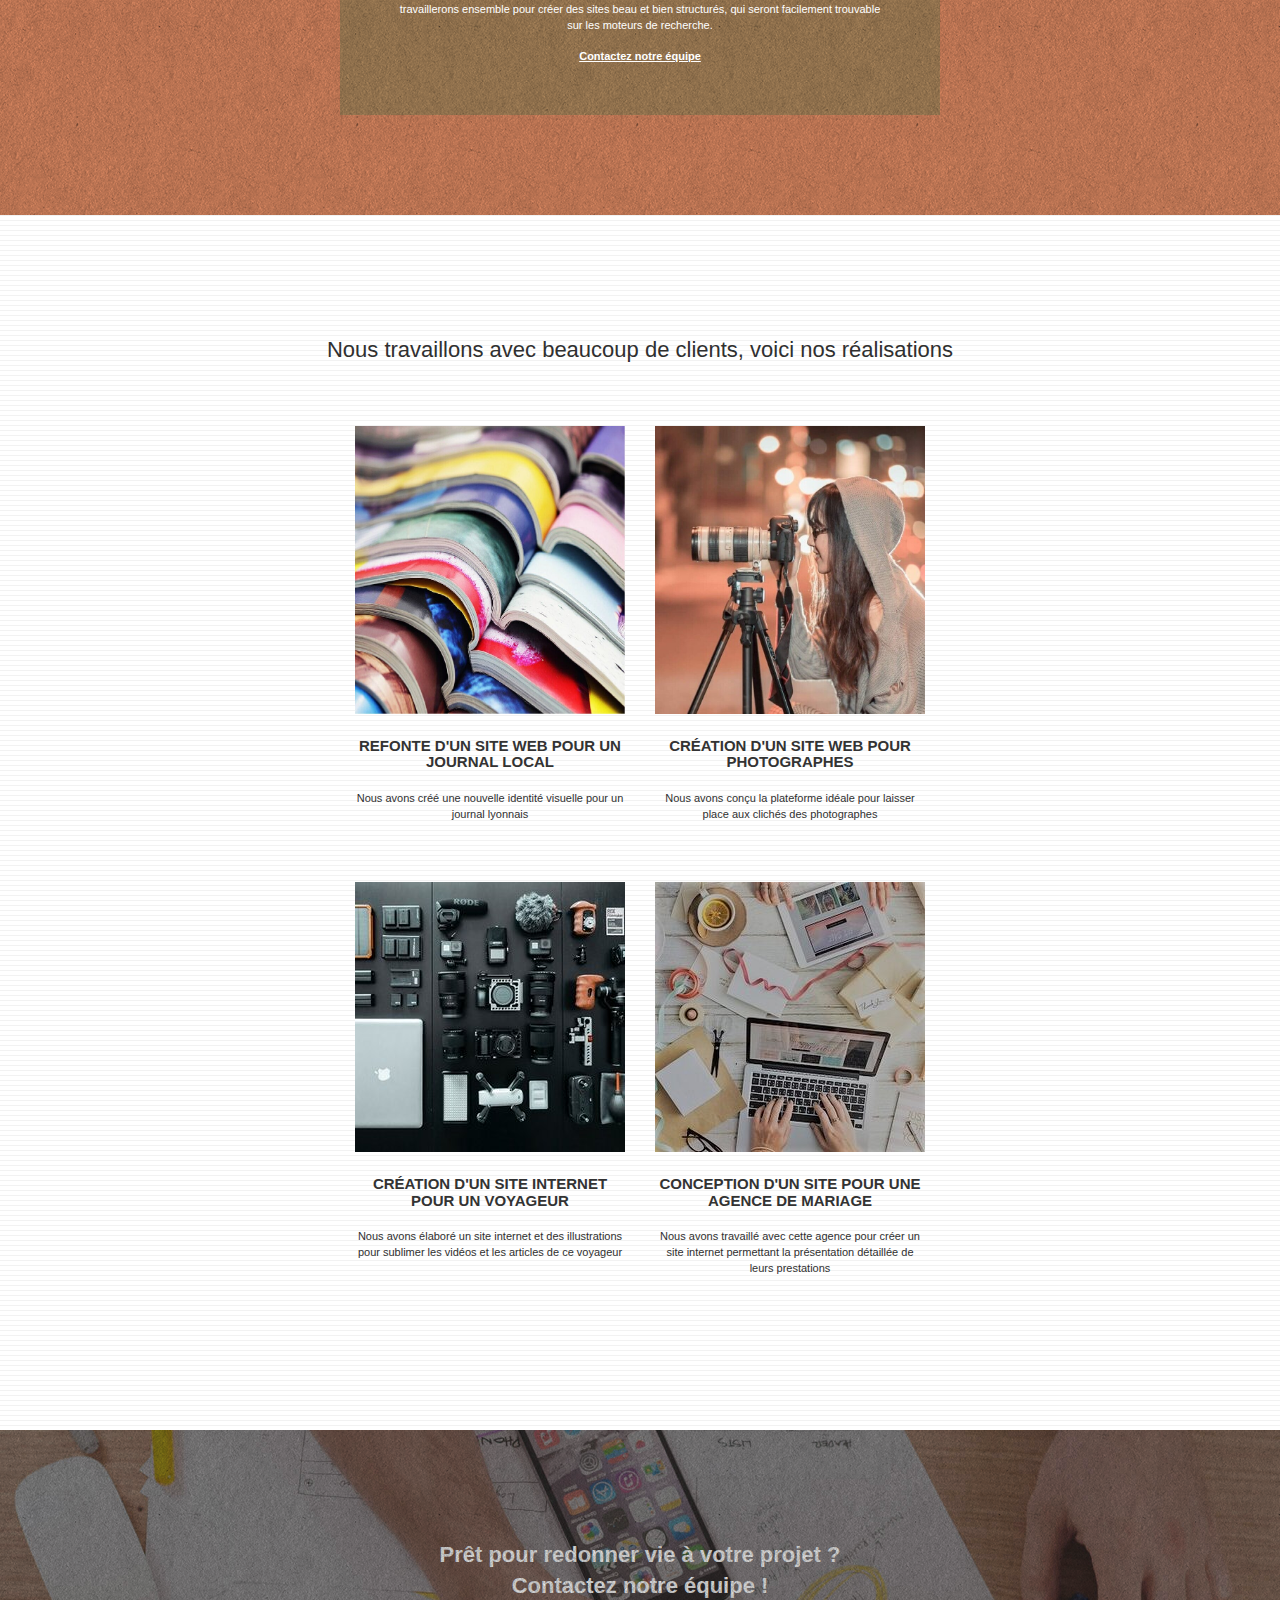
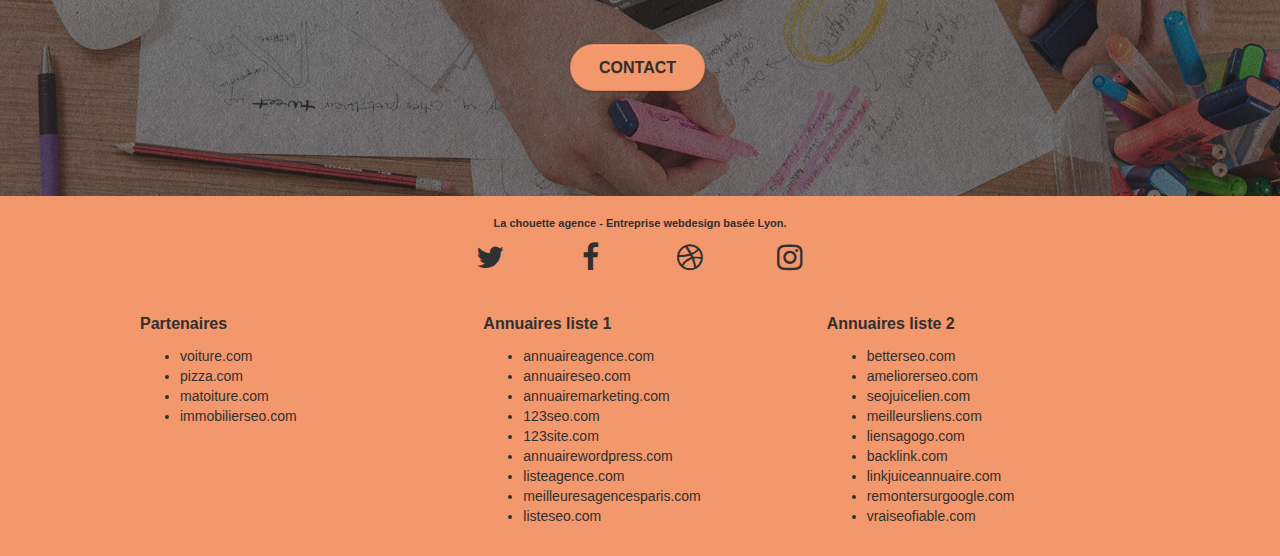
==== commit 88c6cf1d: "modification accessibilité pour les icones et changement nom 2eme page" ====
--- a/index.html
+++ b/index.html
@@ -15,15 +15,13 @@
 	<meta charset="utf-8">
 	<title>La chouette agence - Entreprise webdesign Lyon</title>
     <meta name="description" content="Agence de communication web basé à Lyon. Site internet sur mesure, amelioration du référencement. Générer du trafic et améliorer l'expérience utilisateur.">
-	<meta name="viewport" content="width=device-width, initial-scale=1.0">
+	<meta name="viewport" content="width=device-width, initial-scale=1.0, shrink-to-fit=no">
 	<meta name="twitter:card" content="summary">
 	<meta name="twitter:title" content="Entreprise webdesign Lyon">
 	<meta name="twitter:description" content="Agence de communication web basé à Lyon. Site internet sur mesure, amelioration du référencement. Générer du trafic et améliorer l'expérience utilisateur.">
-	<meta name="twitter:image" content="">
 	<meta property="og:title" content="Entreprise webdesign Lyon">
 	<meta property="og:type" content="website">
 	<meta property="og:description" content="Agence de communication web basé à Lyon">
-	<meta property="og:image" content="">
     <link rel="shortcut icon" type="image/png" href="favicon.jpg">
 	<link rel="stylesheet" type="text/css" href="./css/bootstrap.css">
 	<link rel="stylesheet" type="text/css" href="style.css">
@@ -33,7 +31,6 @@
 	<script src="./js/bootstrap.js"></script>
 	<script src="./js/blocs.js"></script>
 	<script src="./js/jquery.touchSwipe.js" defer></script>
-	<script src="./js/gmaps.js"></script>
 </head>
 
 <body>
@@ -55,7 +52,7 @@
 			<div class="collapse navbar-collapse navbar-1 special-dropdown-nav">
 				<ul class="site-navigation nav navbar-nav">
 					<li>
-						<a href="contact.html">Contact</a>
+						<a href="contact-agence.html" aria-label="accéder au formulaire de contact">Contact</a>
 					</li>
 				</ul>
 			</div>
@@ -74,7 +71,8 @@
 					La chouette agence.
 				</h1>
 				<div class="text-center">
-					<a href="contact.html" class="btn btn-lg btn-clean btn-rd cta-hero btn-atomic-tangerine" id="cta-hero">Contact</a>
+					<a href="contact-agence.html" aria-label="accéder au formulaire de contact" class="btn btn-lg btn-clean btn-rd cta-hero btn-atomic-tangerine" 
+					id="cta-hero">Contact</a>
 				</div>
 			</div>
 		</div>
@@ -131,7 +129,7 @@
 					<h2>La chouette agence est une excellente agence web ! Les web designers ont réussit à capturer l'essence de notre entreprise et à l'intégrer
 						à notre site. Cela nous a aidé à doubler nos ventes en ligne à Lyon.
 					</h2>
-					<footer>Maxime Guibard, <cite>PDG de À vos fourchettes</cite></footer>
+					<footer class="citation">Maxime Guibard, <cite>PDG de À vos fourchettes</cite></footer>
 				</blockquote>
 			</div>
 		</div>
@@ -152,7 +150,8 @@
 					Nous aimons collaborer avec des entrepreneurs créatifs et des entreprises locale, qu’elles aient besoin de créer un site de A à Z ou de 
 					donner un coup de jeune à leur site. Que vous ayez besoin d’une identité visuelle complète ou d’une refonte de votre site, n’hésitez pas 
 					à nous contacter. Nous travaillerons ensemble pour créer des sites beau et bien structurés, qui seront facilement trouvable sur 
-					les moteurs de recherche. <br><br><a class="ltc-white bold-link" href="contact.html">Contactez notre équipe</a><br>
+					les moteurs de recherche. <br><br><a class="ltc-white bold-link" href="contact-agence.html">Contactez notre
+						équipe</a><br>
 				</p>
 			</div>
 		</div>
@@ -170,7 +169,7 @@
 		</div>
 		<article class="row tight-width-whitespace portfolio-row">
 			<div class="col-sm-6">
-				<a href="#" data-lightbox="img/livres.jpg" data-gallery-id="gallery-1"
+				<a href="#" data-lightbox="img/livres.jpg" data-gallery-id="gallery-1" aria-label="accéder à la photo de plusieurs livres"
 					data-caption="Refonte d'un site web pour un journal local" data-frame="snapshot-lb">
 					<img src="img/livres.jpg" alt="Plusieurs livres pour un site web journal" class="img-responsive portfolio-thumb" /></a>
 				<h3 class="mg-md text-center">
@@ -181,7 +180,8 @@
 				</p>
 			</div>
 			<div class="col-sm-6">
-				<a href="#" data-lightbox="img/photographe.jpg" data-gallery-id="gallery-1" data-caption="Création d'un site web pour photographes" data-frame="snapshot-lb">
+				<a href="#" data-lightbox="img/photographe.jpg" data-gallery-id="gallery-1" aria-label="accéder à la photo d'une photographe en action"
+				data-caption="Création d'un site web pour photographes" data-frame="snapshot-lb">
 					<img src="img/photographe.jpg" class="img-responsive portfolio-thumb" alt="Photographie pour un site web de photographes" /></a>
 				<h3 class="mg-md text-center">
 					Création d'un site web pour photographes
@@ -193,7 +193,7 @@
 		</article>
 		<article class="row tight-width-whitespace portfolio-row">
 			<div class="col-sm-6">
-				<a href="#" data-lightbox="img/appareils-photo.jpg" data-gallery-id="gallery-1"
+				<a href="#" data-lightbox="img/appareils-photo.jpg" data-gallery-id="gallery-1" aria-label="accéder à la photo de materiel professionnel"
 					data-caption="Création d'un site internet pour un voyageur" data-frame="snapshot-lb">
 					<img src="img/appareils-photo.jpg" class="img-responsive portfolio-thumb" alt="Plusieurs appareils photo pour un site web pour voyageur"/></a>
 				<h3 class="mg-md text-center">
@@ -204,7 +204,7 @@
 				</p>
 			</div>
 			<div class="col-sm-6">
-				<a href="#" data-lightbox="img/pc-bureau.jpg" data-gallery-id="gallery-1"
+				<a href="#" data-lightbox="img/pc-bureau.jpg" data-gallery-id="gallery-1" aria-label="accéder à la photo du bureau de travail"
 					data-caption="Conception d'un site pour une agence de mariage" data-frame="snapshot-lb">
 					<img src="img/pc-bureau.jpg" class="img-responsive portfolio-thumb" alt="PC sur un bureau pour un site web d'agence de mariage" /></a>
 				<h3 class="mg-md text-center">
@@ -227,7 +227,7 @@
 				Prêt pour redonner vie à votre projet ?<br>Contactez notre équipe !
 			</h2>
 			<div class="col-sm-12 text-center">
-				<a href="contact.html" class="btn btn-atomic-tangerine btn-clean btn-rd btn-lg cta-hero">Contact</a>
+				<a href="contact-agence.html" aria-label="accéder au formulaire de contact" class="btn btn-atomic-tangerine btn-clean btn-rd btn-lg cta-hero">Contact</a>
 			</div>
 		</div>
 	</div>
@@ -245,67 +245,65 @@
 				<div class="row row-no-gutters social">
 					<div class="col-sm-3">
 						<div class="text-center">
-							<a class="social" href="index.html"><span class="fa fa-twitter icon-md" id="first-icon"></span></a>
+							<a class="social" href="https://twitter.com" target="_blank"><span class="fa fa-twitter icon-md"
+									aria-label="accéder au site web twitter" id="first-icon"></span></a>
 						</div>
 					</div>
 					<div class="col-sm-3">
 						<div class="text-center">
-							<a class="social" href="index.html"><span class="fa fa-facebook icon-md" id="second-icon"></span></a>
+							<a class="social" href="https://www.facebook.com" target="_blank"><span class="fa fa-facebook icon-md"
+									aria-label="accéder au site web facebook" id="second-icon"></span></a>
 						</div>
 					</div>
 					<div class="col-sm-3">
 						<div class="text-center">
-							<a class="social" href="index.html"><span class="fa fa-dribbble icon-md" id="third-icon"></span></a>
+							<a class="social" href="https://dribbble.com" target="_blank"><span class="fa fa-dribbble icon-md"
+									aria-label="accéder au site web de dribbble" id="third-icon"></span></a>
 						</div>
 					</div>
 					<div class="col-sm-3">
 						<div class="text-center">
-							<a class="social" href="index.html"><span class="fa fa-instagram icon-md" id="fourth-icon"></span></a>
+							<a class="social" href="https://www.instagram.com" target="_blank"><span class="fa fa-instagram icon-md"
+									aria-label="accéder au site web de instagram" id="fourth-icon"></span></a>
 						</div>
 					</div>
 				</div>
 				<div class="row" id="links">
 					<div class="col-sm-4">
-						<u>
-							<h4>Partenaires</h4>
-						</u>
-							<ul>
-								<li><a href="voiture.com" rel="nofollow">voiture.com</a></li>
-								<li><a href="pizza.com" rel="nofollow">pizza.com</a></li>
-								<li><a href="matoiture.com" rel="nofollow">matoiture.com</a></li>
-								<li><a href="immobilierseo.com" rel="nofollow">immobilierseo.com</a></li>
-							</ul>
+						<p class="listing">Partenaires</p>
+						<ul>
+							<li><a href="voiture.com" target="_blank" rel="nofollow">voiture.com</a></li>
+							<li><a href="pizza.com" target="_blank" rel="nofollow">pizza.com</a></li>
+							<li><a href="matoiture.com" target="_blank" rel="nofollow">matoiture.com</a></li>
+							<li><a href="immobilierseo.com" target="_blank" rel="nofollow">immobilierseo.com</a></li>
+						</ul>
 					</div>
 					<div class="col-sm-4">
-						<u>
-							<h4>Annuaires liste 1</h4>
-						</u>
+						<p class="listing">Annuaires liste 1</p>
 						<ul>
-							<li><a href="annuaireagence.com" rel="nofollow">annuaireagence.com</a></li>
-							<li><a href="annuaireseo.com" rel="nofollow">annuaireseo.com</a></li>
-							<li><a href="annuairemarketing.com" rel="nofollow">annuairemarketing.com</a></li>
-							<li><a href="123seoture.com" rel="nofollow">123seo.com</a></li>
-							<li><a href="123site.com" rel="nofollow">123site.com</a></li>
-							<li><a href="annuairewordpress.com" rel="nofollow">annuairewordpress.com</a></li>
-							<li><a href="listeagence.com" rel="nofollow">listeagence.com</a></li>
-							<li><a href="meilleuresagencesparis.com" rel="nofollow">meilleuresagencesparis.com</a></li>
-							<li><a href="listeseo.com" rel="nofollow">listeseo.com</a></li>
+							<li><a href="annuaireagence.com" target="_blank" rel="nofollow">annuaireagence.com</a></li>
+							<li><a href="annuaireseo.com" target="_blank" rel="nofollow">annuaireseo.com</a></li>
+							<li><a href="annuairemarketing.com" target="_blank" rel="nofollow">annuairemarketing.com</a></li>
+							<li><a href="123seoture.com" target="_blank" rel="nofollow">123seo.com</a></li>
+							<li><a href="123site.com" target="_blank" rel="nofollow">123site.com</a></li>
+							<li><a href="annuairewordpress.com" target="_blank" rel="nofollow">annuairewordpress.com</a></li>
+							<li><a href="listeagence.com" target="_blank" rel="nofollow">listeagence.com</a></li>
+							<li><a href="meilleuresagencesparis.com" target="_blank" rel="nofollow">meilleuresagencesparis.com</a></li>
+							<li><a href="listeseo.com" target="_blank" rel="nofollow">listeseo.com</a></li>
 						</ul>
 					</div>
 					<div class="col-sm-4">
-						<u>
-							<h4>Annuaires liste 2</h4>
-						</u>
+						<p class="listing">Annuaires liste 2</p>
 						<ul>
-							<li><a href="betterseo.com" rel="nofollow">betterseo.com</a></li>
-							<li><a href="ameliorerseo.com" rel="nofollow">ameliorerseo.com</a></li>
-							<li><a href="seojuicelien.com" rel="nofollow">seojuicelien.com</a></li>
-							<li><a href="meilleursliens.com" rel="nofollow">meilleursliens.com</a></li>
-							<li><a href="liensagogo.com" rel="nofollow">liensagogo.com</a></li>
-							<li><a href="backlink.com" rel="nofollow">backlink.com</a></li>
-							<li><a href="linkjuiceannuaire.com" rel="nofollow">linkjuiceannuaire.com</a></li>
-							<li><a href="remontersurgoogle.com" rel="nofollow">remontersurgoogle.com</a></li>
-							<li><a href="vraiseofiable.com" rel="nofollow">vraiseofiable.com</a></li>
+							<li><a href="betterseo.com" target="_blank" rel="nofollow">betterseo.com</a></li>
+							<li><a href="ameliorerseo.com" target="_blank" rel="nofollow">ameliorerseo.com</a></li>
+							<li><a href="seojuicelien.com" target="_blank" rel="nofollow">seojuicelien.com</a></li>
+							<li><a href="meilleursliens.com" target="_blank" rel="nofollow">meilleursliens.com</a></li>
+							<li><a href="liensagogo.com" target="_blank" rel="nofollow">liensagogo.com</a></li>
+							<li><a href="backlink.com" target="_blank" rel="nofollow">backlink.com</a></li>
+							<li><a href="linkjuiceannuaire.com" target="_blank" rel="nofollow">linkjuiceannuaire.com</a></li>
+							<li><a href="remontersurgoogle.com" target="_blank" rel="nofollow">remontersurgoogle.com</a></li>
+							<li><a href="vraiseofiable.com" target="_blank" rel="nofollow">vraiseofiable.com</a></li>
 						</ul>
 					</div>
 				</div>
--- a/style.css
+++ b/style.css
@@ -1072,4 +1072,19 @@
 
 #links {
     color: #303030;
-}+}
+
+.citation {
+    color: #000000;
+    font-weight: bold;
+}
+
+.listing {
+    font-size: 1.6rem;
+    font-weight: bold;
+}
+
+.adresse-horaire {
+    font-size: 1.1rem;
+}
+
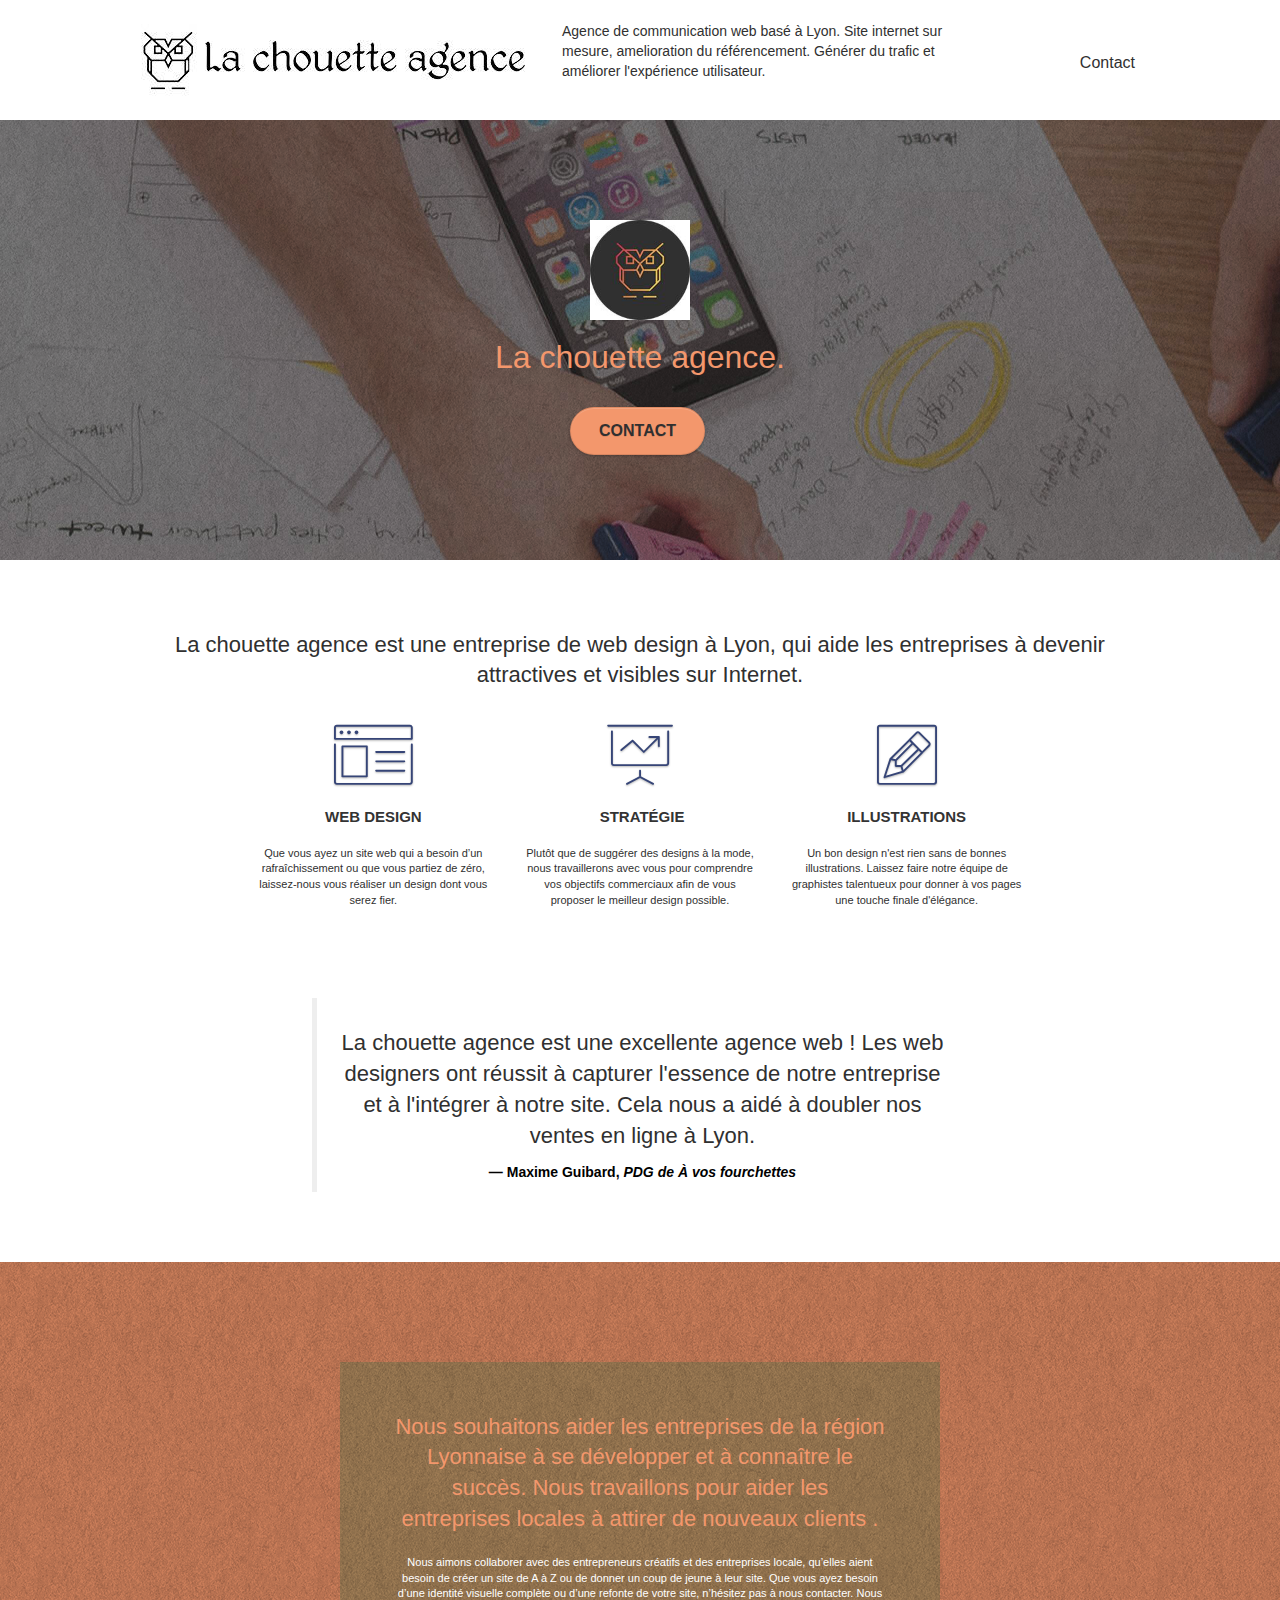
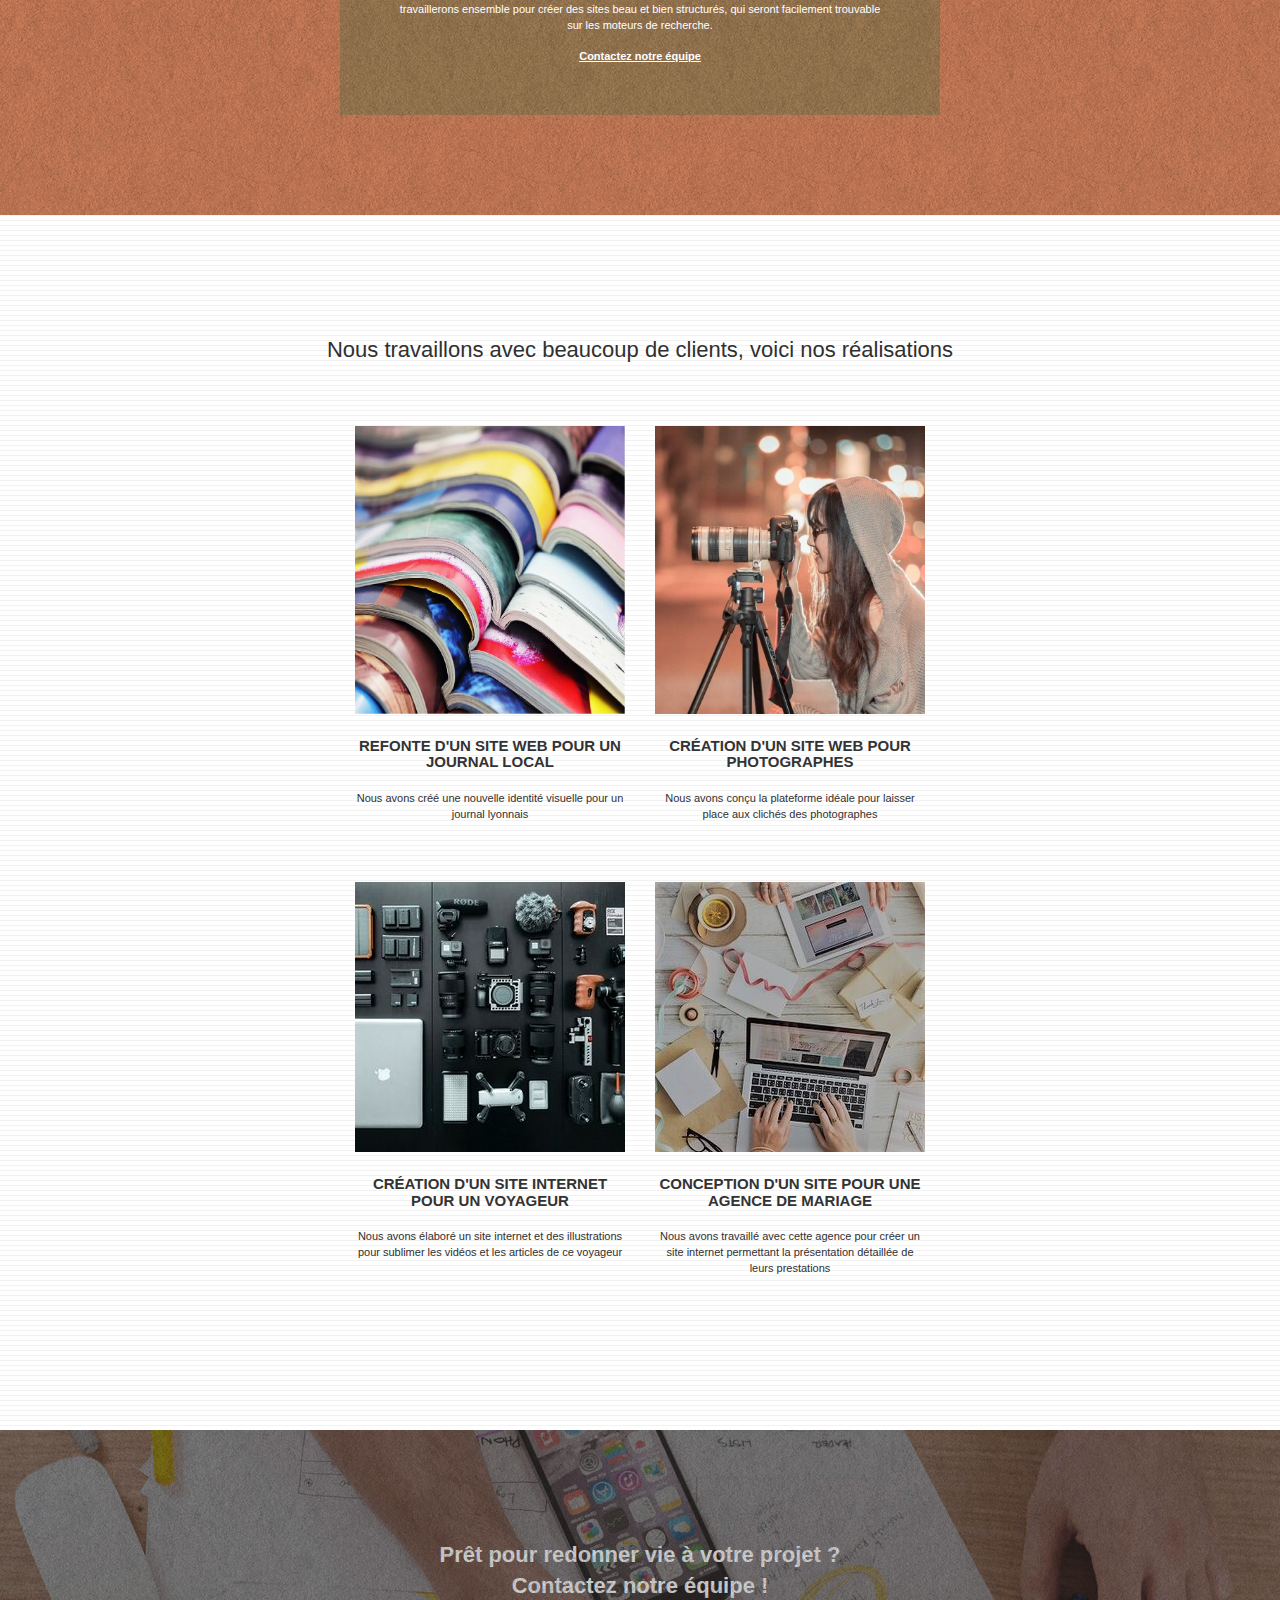
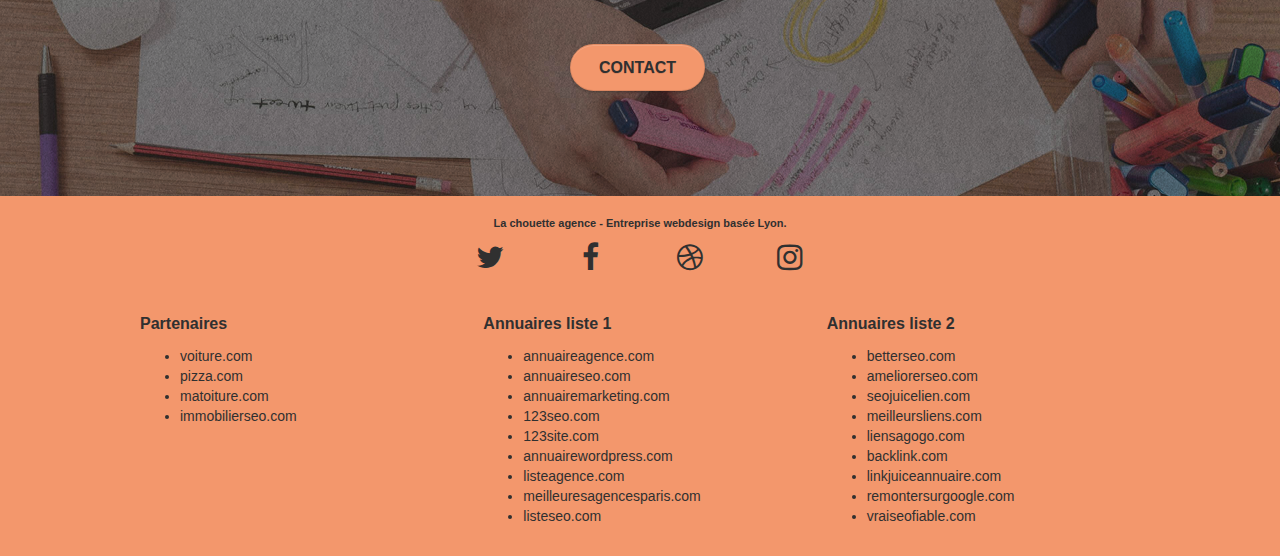
==== commit 73deb763: "Compression des img qui restent en png pour transparence" ====
--- a/index.html
+++ b/index.html
@@ -42,7 +42,7 @@
 	<div class="container bloc-sm">
 		<nav class="navbar row">
 			<div class="navbar-header">
-				<a class="navbar-brand" href="index.html"><img src="img/la-chouette-agence.png" alt="Grand logo La chouette agence"/></a>
+				<a class="navbar-brand" href="index.html"><img src="img/la-chouette-agence.jpg" alt="Grand logo La chouette agence"/></a>
 				<div class="keywords col-md-5 col-sm-4">Agence de communication web basé à Lyon. Site internet
 					sur mesure, amelioration du référencement. Générer du trafic et améliorer l'expérience utilisateur.</div>
 				<button id="nav-toggle" type="button" class="ui-navbar-toggle navbar-toggle" data-toggle="collapse" data-target=".navbar-1">
@@ -66,7 +66,7 @@
 	<div class="container bloc-lg">
 		<div class="row tight-width-whitespace">
 			<div class="col-sm-12">
-				<img src="img/logo.png" class="center-block image-resize-mode" width="100" alt="Logo la chouette agence" />
+				<img src="img/logo.jpg" class="center-block image-resize-mode" width="100" alt="Logo la chouette agence" />
 				<h1 class="text-center hero-bloc-text tc-white ">
 					La chouette agence.
 				</h1>
@@ -88,7 +88,7 @@
 				<h2>La chouette agence est une entreprise de web design à Lyon, qui aide les entreprises à devenir attractives et visibles sur Internet.</h2>
 			</div>
 		</div>
-		<div class="row voffset-lg  med-width-whitespace">
+		<div class="row voffset-lg med-width-whitespace">
 			<div class="col-sm-4">
 				<div class="text-center">
 					<span class="et-icon-browser sm-shadow icon-dark-slate-blue icons icon-lg"></span>
